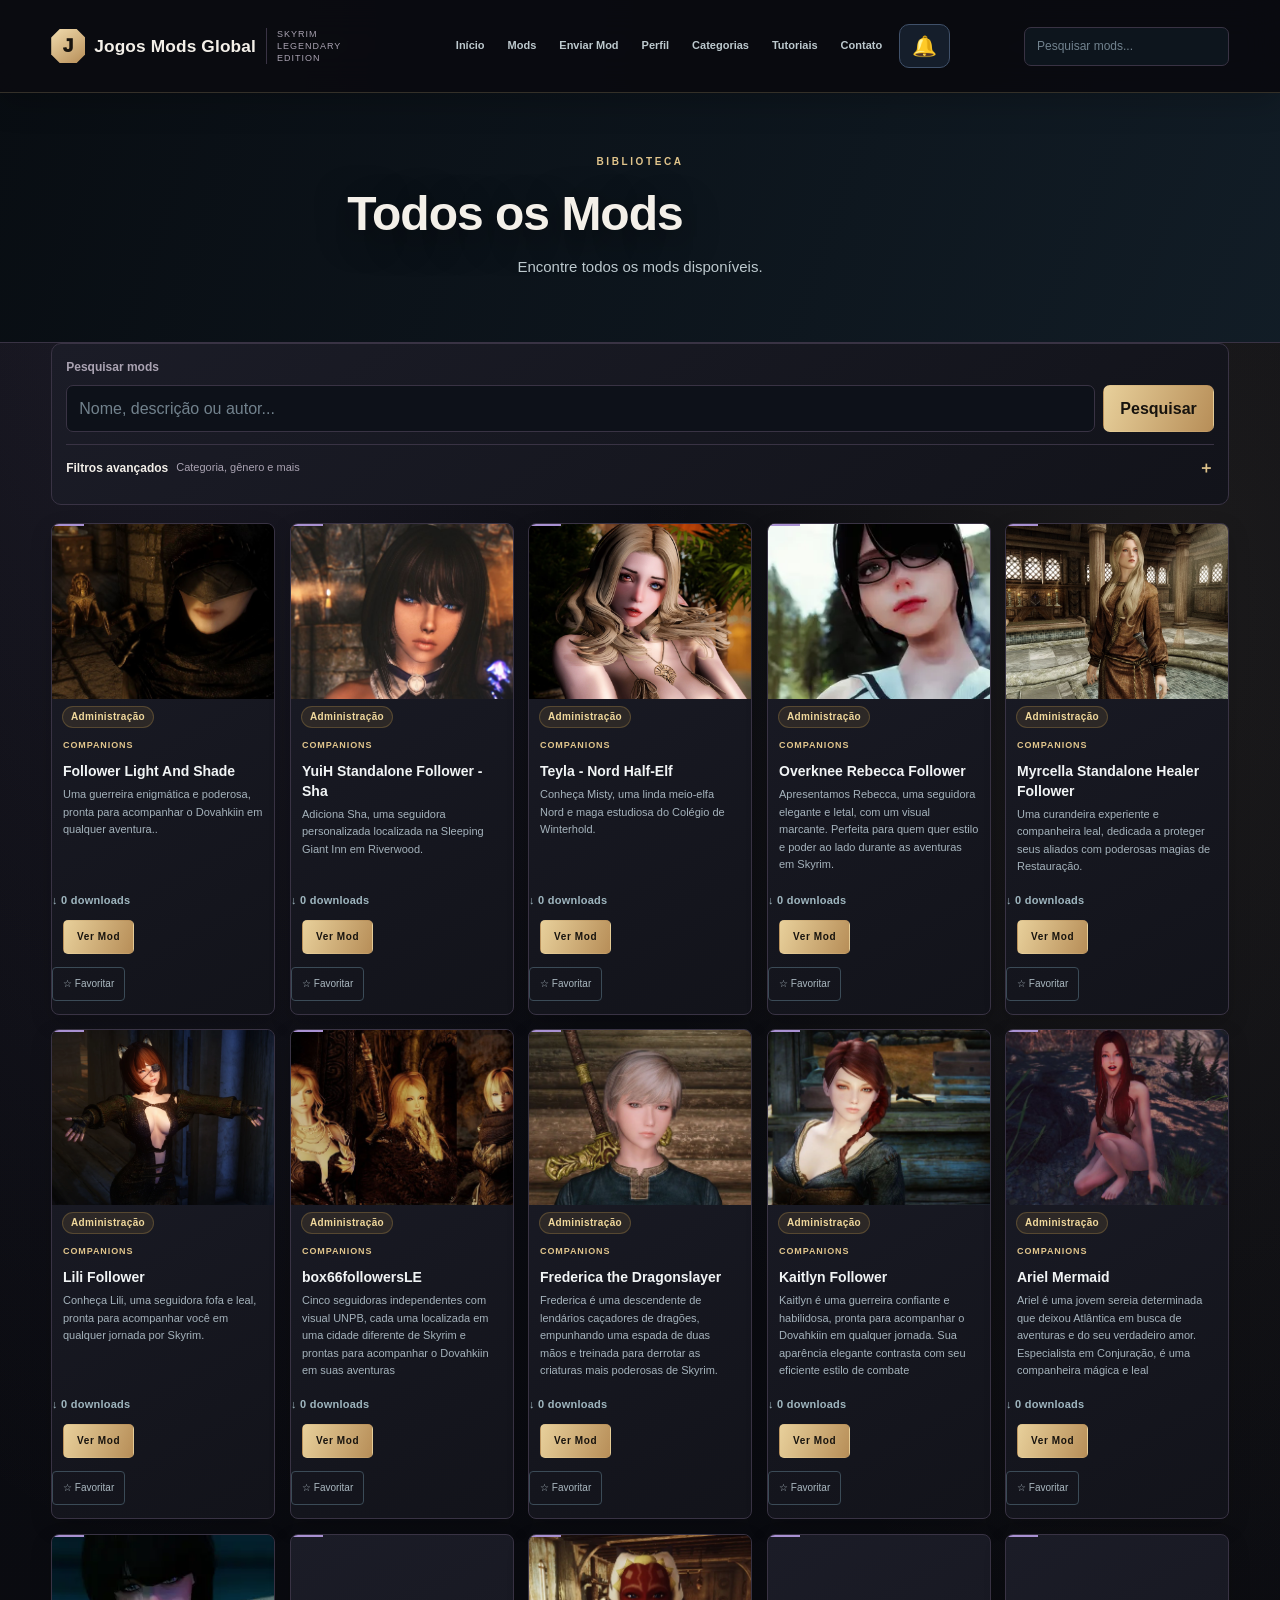
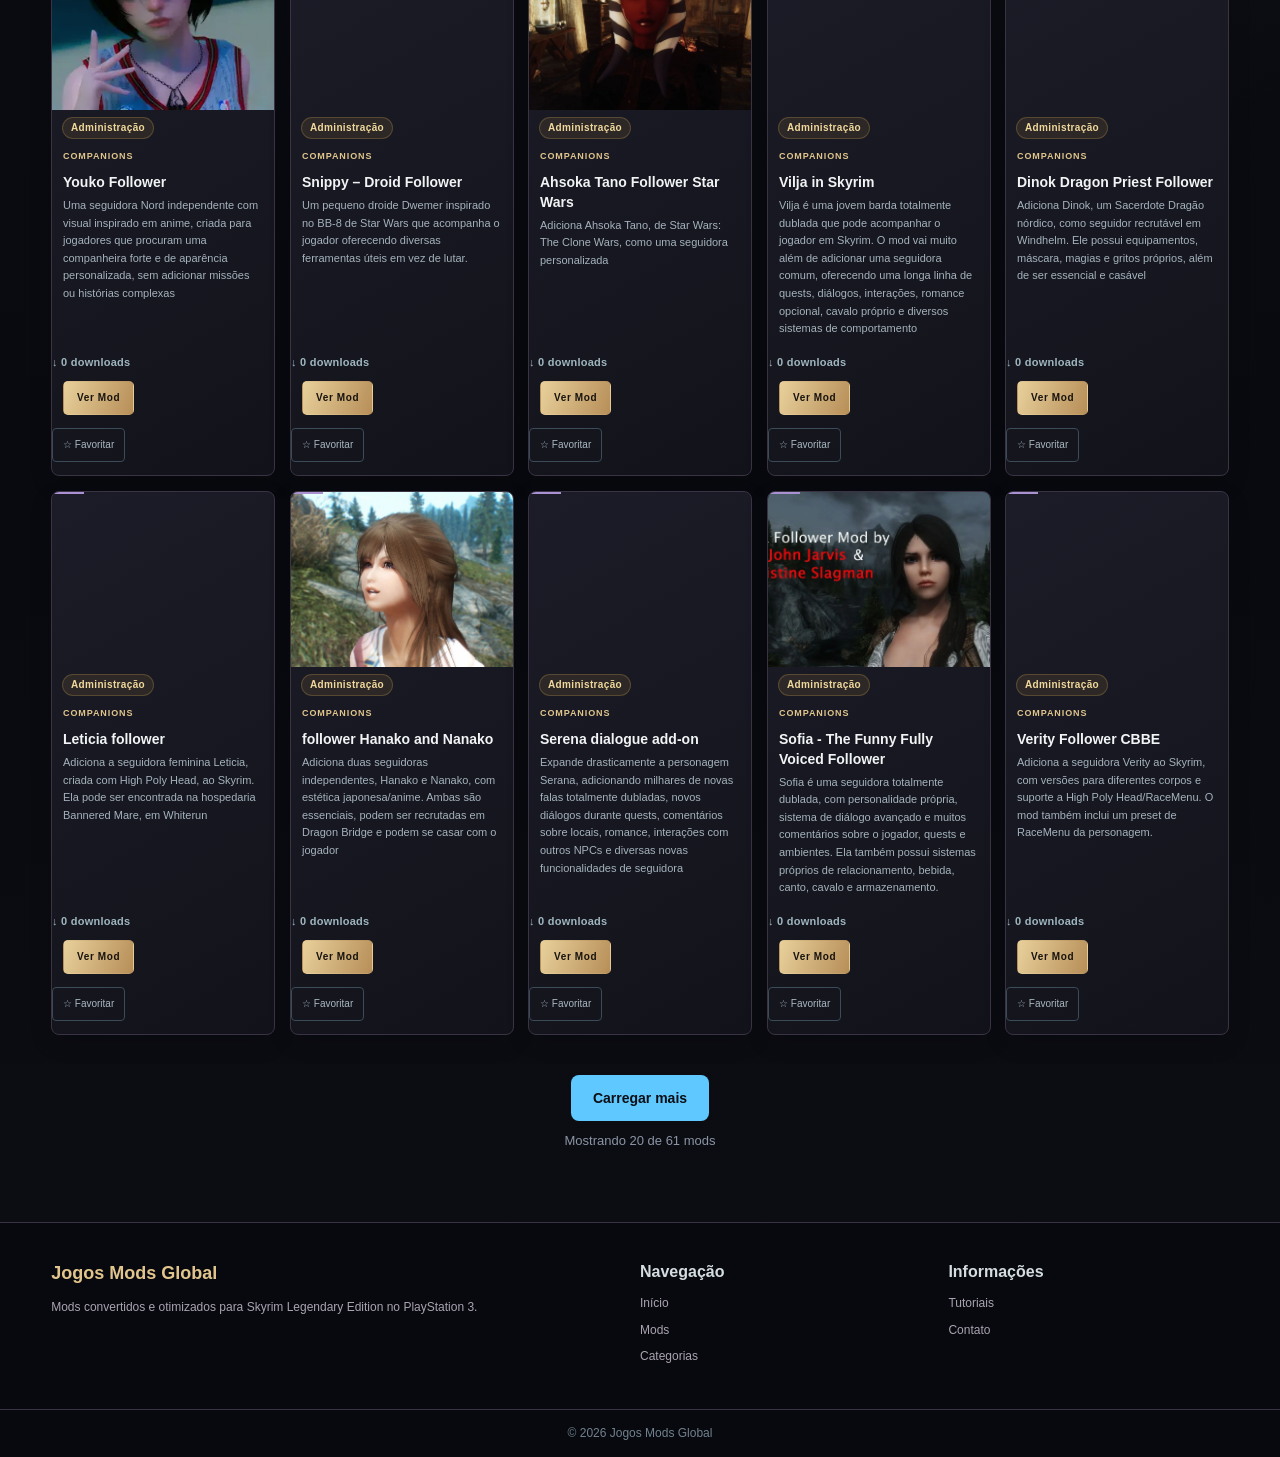
==== mods/index.html @ 4d7a17c3 "Atualizar cache do script do sino" ====
<!DOCTYPE html>
<html lang="pt-BR">

<head>

<meta charset="UTF-8">

<meta name="viewport" content="width=device-width, initial-scale=1.0, viewport-fit=cover">

<title>Todos os Mods de Skyrim para PS3 | Jogos Mods Global</title>
<meta name="description" content="Explore a biblioteca de mods de Skyrim Legendary Edition para PS3. Encontre seguidores, armaduras, armas, magias, melhorias gráficas e mods da comunidade.">
<meta name="robots" content="index,follow,max-image-preview:large">
<link rel="canonical" href="https://jogosmodsglobal.pages.dev/mods/index.html">

<link rel="stylesheet" href="../style.css">


<link rel="stylesheet" href="../design-system.css">
</head>

<body>

<header class="topo">

<div class="container">

<a class="logo" href="../index.html">

<h1>Jogos Mods Global</h1>

<span>Skyrim Legendary Edition</span>

</a>

<nav>

<a href="../index.html">Início</a>

<a href="index.html">Mods</a>
<a href="../enviar-mod.html">Enviar Mod</a>
<a href="../membro.html">Perfil</a>

<a href="categorias.html">Categorias</a>

<a href="../tutoriais.html">Tutoriais</a>

<a href="../contato.html">Contato</a>

</nav>

<div class="search">

<input
type="text"
id="pesquisa"
placeholder="Pesquisar mods...">

</div>

</div>

</header>

<section class="banner-pequeno">

<div class="overlay"></div>

<div class="hero-content">

<span>BIBLIOTECA</span>

<h2>Todos os Mods</h2>

<p>

Encontre todos os mods disponíveis.

</p>

</div>

</section>

<section id="admin-quick-tools" style="display:none;max-width:1100px;margin:18px auto 0;padding:0 16px"><div style="background:#151e2b;border:1px solid #344055;border-radius:12px;padding:14px;display:flex;gap:10px;flex-wrap:wrap;align-items:center"><strong style="color:#8bd8ff;flex:1 1 100%">Modo administrador</strong><a href="../admin-catalogo.html" class="download">✏️ Editar mods do catálogo</a><a href="../admin.html" class="download">Gerenciar mods da comunidade</a></div></section>
<section class="mods">

<div class="container">

<div class="cards-home"

id="lista-mods">
</div>

</div>

</section>

<footer>

<div class="container footer">

<div>

<h3>Jogos Mods Global</h3>

<p>

Mods convertidos e otimizados para Skyrim Legendary Edition no PlayStation 3.

</p>

</div>

<div>

<h4>Navegação</h4>

<a href="../index.html">Início</a>

<a href="index.html">Mods</a>

<a href="categorias.html">Categorias</a>

</div>

<div>

<h4>Informações</h4>

<a href="../tutoriais.html">Tutoriais</a>

<a href="../contato.html">Contato</a>

</div>

</div>

<div class="copyright">

© 2026 Jogos Mods Global

</div>

</footer>

<script src="../mods.js"></script>

<script src="../mods-api-config.js"></script>
<script src="../script.js?v=20261123-notifications-1"></script>
<script src="../community.js?v=20261123-notifications-1"></script>

<script>
document.addEventListener("DOMContentLoaded",function(){var token=sessionStorage.getItem("ps3adm")||localStorage.getItem("ps3adm")||"";var box=document.getElementById("admin-quick-tools");if(!token||!box||!window.PS3MODS_API_URL)return;fetch(window.PS3MODS_API_URL+"/api/admin/session",{headers:{"Authorization":"Bearer "+token},cache:"no-store"}).then(function(r){if(!r.ok)throw Error("Sem acesso");return r.json()}).then(function(){box.style.display="block"}).catch(function(){});});
</script>
<script src="../notifications.js?v=20261123-fix2" defer></script>
</body>

</html>
---- style.css ----
*{margin:0;padding:0;box-sizing:border-box}
body{font-family:Segoe UI,Arial,sans-serif;background:#0b0e14;color:#e8eaed;line-height:1.5}
a{text-decoration:none;color:inherit}
img{display:block;max-width:100%}
.container{width:min(1400px,94%);margin:auto}

/* HEADER */
.topo{position:fixed;top:0;left:0;width:100%;height:70px;background:#11151c;border-bottom:1px solid #1e2530;z-index:1000}
.topo .container{height:100%;display:flex;align-items:center;justify-content:space-between}
.logo h1{font-size:22px;color:#5ec8ff;font-weight:700}
.logo span{font-size:11px;color:#8b95a5}
nav{display:flex;gap:6px}
nav a{padding:8px 14px;border-radius:6px;font-size:14px;color:#c5cdd8;transition:.2s}
nav a:hover{background:#1a2030;color:#5ec8ff}
.search input{width:200px;height:36px;background:#1a2030;border:1px solid #2a3344;border-radius:6px;padding:0 12px;color:#e8eaed;font-size:14px}

/* HERO */
.hero{margin-top:70px;height:520px;background:linear-gradient(90deg,rgba(11,14,20,.93) 0%,rgba(11,14,20,.45) 55%,rgba(11,14,20,.8) 100%),url("/imagens/banner.jpg");background-size:cover;background-position:center;display:flex;align-items:center;position:relative}
.overlay{display:none}
.hero-content{position:relative;z-index:2;width:580px;margin-left:7%}
.hero-content span{color:#5ec8ff;font-size:12px;letter-spacing:2px;text-transform:uppercase}
.hero-content h2{font-size:48px;margin:14px 0;line-height:1.15;color:#fff}
.hero-content p{font-size:16px;color:#b0b8c5;margin-bottom:8px;max-width:440px}
.hero-content button,.hero-content a button{margin-top:20px;padding:13px 30px;border:none;border-radius:6px;background:#5ec8ff;color:#0b0e14;font-weight:700;font-size:15px;cursor:pointer;transition:.2s}
.hero-content button:hover{background:#8adbff;transform:translateY(-2px)}

/* STATS */
.stats-bar{display:grid;grid-template-columns:repeat(4,1fr);gap:14px;margin:40px 0 50px}
.stat-item{background:#151a24;border:1px solid #1e2530;border-radius:10px;padding:20px 12px;text-align:center}
.stat-item strong{display:block;font-size:22px;color:#5ec8ff;margin-bottom:4px}
.stat-item span{font-size:12px;color:#8b95a5}

/* HOME GRID */
.home-grid{display:grid;grid-template-columns:210px 1fr;gap:30px;margin-bottom:50px}
.side-cats{background:#151a24;border:1px solid #1e2530;border-radius:10px;padding:20px;height:fit-content}
.side-cats h3{font-size:13px;color:#5ec8ff;margin-bottom:12px;text-transform:uppercase;letter-spacing:1px}
.side-cats a{display:block;padding:10px 12px;border-radius:6px;font-size:14px;color:#c5cdd8;margin-bottom:3px}
.side-cats a:hover{background:#1a2030;color:#5ec8ff}

/* TÍTULOS */
.titulo{display:flex;justify-content:space-between;align-items:center;margin-bottom:18px}
.titulo h2{font-size:20px;color:#fff}
.titulo a{color:#5ec8ff;font-size:13px;font-weight:600}

/* CARDS */
.cards-home,.lista-mods{display:grid;grid-template-columns:repeat(auto-fill,minmax(210px,1fr));gap:18px}
.card-home,.card-mod{background:#151a24;border-radius:10px;overflow:hidden;border:1px solid #1e2530;transition:.25s}
.card-home:hover,.card-mod:hover{border-color:rgba(94,200,255,.4);transform:translateY(-4px);box-shadow:0 10px 25px rgba(0,0,0,.35)}
.card-home img,.card-mod img{width:100%;height:160px;object-fit:cover}
.card-home h3,.card-mod h3{font-size:15px;padding:10px 12px 2px;color:#fff}
.card-home p,.card-mod p{padding:0 12px 10px;font-size:12px;color:#8b95a5}
.categoria{display:inline-block;font-size:10px;color:#5ec8ff;margin:8px 12px 0;font-weight:600;text-transform:uppercase}
.download{display:inline-block;margin:6px 12px 14px;padding:9px 16px;background:#5ec8ff;color:#0b0e14;border-radius:5px;font-weight:700;font-size:12px;text-align:center;transition:.2s}
.download:hover{background:#8adbff}

/* ÚLTIMOS */
.lista-ultimos{display:flex;flex-direction:column;gap:14px}
.ultimo-card{display:flex;gap:16px;background:#151a24;padding:16px;border-radius:10px;border:1px solid #1e2530}
.ultimo-card img{width:160px;height:100px;object-fit:cover;border-radius:8px}
.ultimo-info h3{font-size:17px;margin-bottom:4px}

/* PÁGINA MOD */
.pagina-mod{width:92%;max-width:1000px;margin:100px auto 50px;display:flex;flex-direction:column;align-items:center}
.capa-mod{width:280px;height:280px;object-fit:cover;border-radius:12px;border:1px solid #1e2530}
.info-mod{width:90%;max-width:800px;margin-top:24px;background:#151a24;padding:24px;border-radius:12px;border:1px solid #1e2530}
.info-mod h1{font-size:26px;color:#5ec8ff;margin-bottom:12px}
.info-mod p{color:#b0b8c5;line-height:1.7}
.tabela-mod{width:100%;margin-top:18px;border-collapse:collapse}
.tabela-mod td{padding:10px 0;border-bottom:1px solid #1e2530}
.tabela-mod td:first-child{color:#5ec8ff;font-weight:600;width:150px}
.galeria{width:90%;max-width:900px;display:grid;grid-template-columns:repeat(3,1fr);gap:12px;margin-top:30px}
.galeria img{width:100%;height:160px;object-fit:cover;border-radius:8px;border:1px solid #1e2530;cursor:pointer}
.galeria img:hover{border-color:#5ec8ff}
.btn-voltar{display:inline-block;margin-bottom:18px;color:#5ec8ff;font-weight:600}

/* FOOTER */
footer{background:#0f131a;border-top:1px solid #1e2530;margin-top:60px}
.footer{display:grid;grid-template-columns:2fr 1fr 1fr;gap:30px;padding:40px 0}
.footer h3{font-size:18px;color:#5ec8ff;margin-bottom:10px}
.footer h4{margin-bottom:10px;color:#c5cdd8}
.footer p,.footer a{color:#8b95a5;font-size:13px}
.footer a{display:block;margin-bottom:7px}
.footer a:hover{color:#5ec8ff}
.copyright{text-align:center;padding:14px;border-top:1px solid #1e2530;color:#5a6575;font-size:12px}

/* BANNER PEQUENO */
.banner-pequeno{margin-top:70px;padding:50px 0;background:#11151c;text-align:center}
.banner-pequeno .hero-content{margin:0 auto;width:90%;text-align:center}
.banner-pequeno h2{font-size:32px;color:#fff}

/* CATEGORIAS GRID */
.categorias-grid{display:grid;grid-template-columns:repeat(4,1fr);gap:12px}
.categorias-grid a{height:70px;background:#151a24;border-radius:8px;display:flex;align-items:center;justify-content:center;font-size:14px;font-weight:600;border:1px solid #1e2530}
.categorias-grid a:hover{border-color:#5ec8ff;color:#5ec8ff}

/* RESPONSIVO */
@media(max-width:900px){
.topo{position:relative;height:auto}
.topo .container{flex-direction:column;padding:12px 0;gap:10px}
nav{flex-wrap:wrap;justify-content:center}
.search input{width:100%}
.hero{margin-top:0;height:380px}
.hero-content{width:90%;margin:auto;text-align:center}
.hero-content h2{font-size:32px}
.home-grid{grid-template-columns:1fr}
.stats-bar{grid-template-columns:repeat(2,1fr)}
.ultimo-card{flex-direction:column}
.ultimo-card img{width:100%;height:160px}
.footer{grid-template-columns:1fr}
.galeria{grid-template-columns:1fr}
.categorias-grid{grid-template-columns:repeat(2,1fr)}
}
@media(max-width:550px){
.cards-home,.lista-mods,.categorias-grid{grid-template-columns:1fr}
.hero-content h2{font-size:26px}
.capa-mod{width:100%;height:auto}
}
/* ===== FUNDO ESTILO SKYRIM + ESPAÇAMENTO ===== */

body {
  background: #0a0c12;
  background-image: 
    radial-gradient(ellipse at 30% 20%, rgba(40, 60, 90, 0.25) 0%, transparent 50%),
    radial-gradient(ellipse at 70% 80%, rgba(30, 40, 70, 0.2) 0%, transparent 50%),
    linear-gradient(180deg, #0a0c12 0%, #0d1118 50%, #0a0c12 100%);
  background-attachment: fixed;
}

/* Mais espaço na área destacada */
.home-grid {
  gap: 40px !important;
  margin-bottom: 70px !important;
}

.main-content .titulo {
  margin-top: 10px !important;
  margin-bottom: 22px !important;
}

.cards-home {
  margin-bottom: 50px !important;
}

.lista-ultimos {
  margin-top: 8px !important;
}

.ultimo-card {
  padding: 20px !important;
  gap: 20px !important;
  margin-bottom: 10px;
}

.side-cats {
  padding: 24px 20px !important;
}

.side-cats a {
  padding: 11px 12px !important;
  margin-bottom: 5px !important;
}

.stats-bar {
  margin: 45px 0 55px !important;
  gap: 16px !important;
}

.stat-item {
  padding: 22px 14px !important;
  background: rgba(21, 26, 36, 0.85) !important;
}

.card-home,
.card-mod,
.ultimo-card,
.side-cats {
  background: rgba(21, 26, 36, 0.9) !important;
  border: 1px solid rgba(50, 70, 100, 0.4) !important;
}

.card-home:hover,
.card-mod:hover {
  border-color: rgba(94, 200, 255, 0.45) !important;
  box-shadow: 0 12px 35px rgba(0, 0, 0, 0.45) !important;
}

/* Hero um pouco mais atmosférico */
.hero {
  height: 540px !important;
}

.hero-content h2 {
  text-shadow: 0 2px 20px rgba(0, 0, 0, 0.6);
}

footer {
  margin-top: 80px !important;
  background: rgba(10, 12, 18, 0.95) !important;
}
/* ===== MELHORIAS VISUAIS LEVES ===== */

body {
    background: #0b0e14;
}

.topo {
    background: #0f131a;
    border-bottom: 1px solid #1c2330;
}

.logo h1 {
    color: #5ec8ff;
}

nav a:hover {
    color: #5ec8ff;
    background: #1a2230;
}

.card-mod,
.card-home,
.ultimo-card,
.side-cats,
.stat-item,
.info-mod {
    background: #141a24;
    border: 1px solid #1c2330;
    border-radius: 10px;
}

.card-mod:hover,
.card-home:hover {
    border-color: #2a3a50;
    transform: translateY(-3px);
    box-shadow: 0 8px 20px rgba(0,0,0,0.3);
}

.download {
    background: #5ec8ff;
    color: #0b0e14;
    border-radius: 6px;
}

.download:hover {
    background: #7ad4ff;
}

.categoria {
    color: #5ec8ff;
}

/* Botão de favorito */
.btn-fav {
    display: inline-block;
    margin: 0 12px 14px;
    padding: 8px 14px;
    background: transparent;
    border: 1px solid #2a3a50;
    color: #8b95a5;
    border-radius: 6px;
    font-size: 13px;
    cursor: pointer;
    transition: 0.2s;
}

.btn-fav:hover {
    border-color: #5ec8ff;
    color: #5ec8ff;
}

.btn-fav.favoritado {
    border-color: #f0c14b;
    color: #f0c14b;
    background: rgba(240, 193, 75, 0.08);
}

/* Espaçamento melhor */
.home-grid {
    gap: 32px;
    margin-bottom: 50px;
}

.stats-bar {
    margin: 40px 0 45px;
    gap: 14px;
}

.titulo {
    margin-bottom: 18px;
}

footer {
    margin-top: 60px;
    background: #0f131a;
}

#aviso-mobile {
  position: fixed;
  inset: 0;
  background: rgba(0, 0, 0, 0.75);
  z-index: 9999;
  display: flex;
  align-items: center;
  justify-content: center;
  padding: 20px;
}

.aviso-box {
  background: #141a24;
  border: 1px solid #1c2330;
  border-radius: 12px;
  padding: 22px 18px;
  max-width: 360px;
  text-align: center;
  color: #e8eaed;
}

.aviso-box h3 {
  color: #5ec8ff;
  margin-bottom: 10px;
  font-size: 18px;
}

.aviso-box p {
  font-size: 14px;
  color: #b0b8c5;
  line-height: 1.5;
  margin-bottom: 16px;
}

.aviso-box button {
  background: #5ec8ff;
  color: #0b0e14;
  border: none;
  border-radius: 8px;
  padding: 12px 18px;
  font-weight: 700;
  font-size: 14px;
  cursor: pointer;
  width: 100%;
}

/* ===== CONTAGEM DE CATEGORIAS (destaque) ===== */
.categorias-grid a{
  height:auto;
  min-height:78px;
  flex-direction:column;
  gap:8px;
  padding:14px 10px;
  text-align:center;
  line-height:1.2;
}
.cat-nome{
  font-size:13px;
  font-weight:700;
  color:#e8eaed;
}
.cat-badge{
  display:inline-block;
  background:#5ec8ff;
  color:#0b0e14;
  font-size:11px;
  font-weight:800;
  padding:4px 10px;
  border-radius:999px;
}
.cat-badge.zero{
  background:#1c2330;
  color:#6b7585;
  border:1px solid #2a3344;
}
.side-count{
  display:inline-block;
  min-width:28px;
  text-align:center;
  background:#5ec8ff22;
  color:#5ec8ff;
  border:1px solid #5ec8ff55;
  font-size:11px;
  font-weight:800;
  padding:2px 8px;
  border-radius:999px;
}
.side-count.zero{
  background:#1c2330;
  color:#6b7585;
  border-color:#2a3344;
}
aside a[href*="categoria="],
.lista-categorias a,
.side-cats a{
  display:flex !important;
  justify-content:space-between;
  align-items:center;
  gap:8px;
}


/* =========================================================
   JOGOS MODS GLOBAL — IDENTIDADE "MOD FORGE"
   Linguagem visual própria: oficina de mods, arquivo técnico
   e atmosfera de Skyrim. Mantém as classes e funções atuais.
   ========================================================= */
:root{
  --jmg-bg:#090d12;
  --jmg-panel:#111923;
  --jmg-panel-2:#172330;
  --jmg-line:#293846;
  --jmg-text:#edf3f6;
  --jmg-muted:#9aaab5;
  --jmg-copper:#f28b52;
  --jmg-ice:#8ed8df;
  --jmg-glow:rgba(142,216,223,.16);
}
html{scroll-behavior:smooth}
body{
  color:var(--jmg-text);
  background:
    radial-gradient(ellipse at 12% 0%,rgba(142,216,223,.09),transparent 34rem),
    radial-gradient(ellipse at 92% 28%,rgba(242,139,82,.07),transparent 32rem),
    var(--jmg-bg);
  font-family:Inter,"Segoe UI",Arial,sans-serif;
}
::selection{background:var(--jmg-copper);color:#10151a}
.container{width:min(1440px,92%)}
.topo{
  height:82px;
  background:rgba(8,13,18,.94);
  border-bottom:1px solid rgba(142,216,223,.2);
  box-shadow:0 10px 35px rgba(0,0,0,.24);
  backdrop-filter:blur(16px);
}
.topo .container{gap:22px}
.logo{
  display:flex;align-items:center;gap:12px;
  min-width:max-content;
}
.logo h1{
  position:relative;
  display:flex;align-items:center;gap:10px;
  color:#f4f0e9;
  font-size:19px;letter-spacing:.4px;font-weight:850;
}
.logo h1:before{
  content:"J";
  display:grid;place-items:center;
  width:37px;height:37px;
  color:#10171d;font-size:21px;font-weight:950;
  background:linear-gradient(145deg,var(--jmg-ice),#d5e9dc);
  clip-path:polygon(25% 0,75% 0,100% 25%,100% 75%,75% 100%,25% 100%,0 75%,0 25%);
  box-shadow:0 0 22px var(--jmg-glow);
}
.logo span{
  display:block;
  max-width:110px;
  padding-left:10px;
  border-left:1px solid var(--jmg-line);
  color:var(--jmg-muted);
  font-size:10px;line-height:1.35;letter-spacing:1.1px;
  text-transform:uppercase;
}
nav{gap:3px;align-items:center}
nav a{
  padding:9px 11px;
  border:1px solid transparent;
  border-radius:7px;
  color:#bdc9ce;font-size:12px;font-weight:650;
  transition:background .2s,border-color .2s,color .2s;
}
nav a:hover,nav a:focus-visible{
  color:var(--jmg-ice);
  background:rgba(142,216,223,.07);
  border-color:rgba(142,216,223,.2);
}
.search input{
  width:190px;height:39px;
  border:1px solid var(--jmg-line);
  border-radius:7px;
  background:#0d151d;color:var(--jmg-text);
}
.search input:focus{outline:2px solid rgba(142,216,223,.25);border-color:var(--jmg-ice)}
.hero{
  position:relative;
  isolation:isolate;
  margin-top:82px;
  height:570px;
  overflow:hidden;
  background-color:#0b131b;
  background-image:
    linear-gradient(90deg,rgba(7,12,17,.97) 0%,rgba(7,12,17,.78) 42%,rgba(7,12,17,.84) 72%,#090d12 100%),
    linear-gradient(0deg,#090d12 0%,transparent 27%,rgba(9,13,18,.15) 75%,#090d12 100%),
    url("/imagens/banner.jpg");
  background-size:cover;
  background-position:center 48%;
  border-bottom:1px solid var(--jmg-line);
}
.hero:after{
  content:"";position:absolute;inset:0;z-index:0;pointer-events:none;
  background:
    linear-gradient(90deg,transparent 0%,transparent 38%,rgba(9,13,18,.58) 70%,#090d12 100%),
    radial-gradient(ellipse at 17% 60%,rgba(142,216,223,.10),transparent 36%);
}
.hero-content{
  width:min(620px,84%);
  margin-left:max(6%,calc((100vw - 1320px)/2));
  z-index:2;
}
.hero-content span,.banner-pequeno .hero-content span{
  display:inline-flex;align-items:center;gap:10px;
  color:var(--jmg-ice);font-size:10px;font-weight:800;
  letter-spacing:3px;
}
.hero-content span:before{
  content:"";width:25px;height:2px;background:var(--jmg-copper);
}
.hero-content h2{
  max-width:590px;
  margin:18px 0 14px;
  color:#f4f0e9;
  font-size:clamp(42px,5.2vw,68px);
  line-height:.99;letter-spacing:-2.2px;
  text-shadow:0 8px 35px rgba(0,0,0,.65);
}
.hero-content p{max-width:430px;color:#bdc9ce;font-size:15px;line-height:1.8}
.hero-content button,.hero-content a button{
  padding:14px 23px;
  color:#11171b;background:var(--jmg-ice);
  border:1px solid rgba(255,255,255,.25);
  border-radius:5px;
  font-size:11px;font-weight:900;letter-spacing:1.2px;
  box-shadow:0 8px 26px rgba(82,174,185,.17);
}
.hero-content button:hover{background:#c1eef0;transform:translateY(-2px)}
.stats-bar{gap:12px;margin:28px 0 42px}
.stat-item{
  position:relative;overflow:hidden;
  background:linear-gradient(145deg,#15212b,#101820);
  border:1px solid var(--jmg-line);
  border-radius:8px;padding:19px 12px;text-align:left;
}
.stat-item:before{
  content:"";position:absolute;left:0;top:0;bottom:0;width:3px;
  background:var(--jmg-copper);opacity:.8;
}
.stat-item strong{color:var(--jmg-ice);font-size:23px}
.stat-item span{color:var(--jmg-muted);font-size:10px;letter-spacing:.5px;text-transform:uppercase}
.home-grid{grid-template-columns:235px minmax(0,1fr);gap:28px;margin-bottom:60px}
.side-cats{
  position:relative;
  background:linear-gradient(180deg,#121d27,#0e151d);
  border:1px solid var(--jmg-line);border-radius:8px;padding:20px 15px;
}
.side-cats h3{
  padding-bottom:13px;margin-bottom:8px;
  border-bottom:1px solid var(--jmg-line);
  color:var(--jmg-copper);font-size:11px;letter-spacing:2px;
}
.side-cats a{
  padding:10px 9px;margin:2px 0;
  color:#bdc9ce;font-size:12px;border-radius:5px;
}
.side-cats a:hover{background:rgba(142,216,223,.08);color:var(--jmg-ice)}
.titulo{margin-bottom:17px}
.titulo h2{font-size:19px;font-weight:800;letter-spacing:-.3px}
.titulo a{color:var(--jmg-copper);font-size:11px;text-transform:uppercase;letter-spacing:1px}
.cards-home,.lista-mods{grid-template-columns:repeat(auto-fill,minmax(190px,1fr));gap:15px}
.card-home,.card-mod{
  position:relative;
  background:linear-gradient(155deg,#17232e,#101820);
  border:1px solid #2a3945;border-radius:7px;
  box-shadow:0 8px 22px rgba(0,0,0,.16);
  transition:transform .22s,border-color .22s,box-shadow .22s;
}
.card-home:after,.card-mod:after{
  content:"";position:absolute;top:0;left:0;width:32px;height:2px;
  background:var(--jmg-copper);
}
.card-home:hover,.card-mod:hover{
  transform:translateY(-5px);
  border-color:rgba(142,216,223,.58);
  box-shadow:0 15px 32px rgba(0,0,0,.32),0 0 22px rgba(142,216,223,.07);
}
.card-home img,.card-mod img{height:175px;object-fit:cover;filter:saturate(.9)}
.card-home h3,.card-mod h3{font-size:14px;padding:10px 12px 4px;line-height:1.35}
.card-home p,.card-mod p{color:#a5b3bc;font-size:11px;line-height:1.55}
.categoria{
  color:var(--jmg-copper);font-size:9px;letter-spacing:1px;
}
.download{
  margin:6px 12px 14px;padding:9px 14px;
  color:#10171b;background:var(--jmg-ice);
  border-radius:4px;font-size:10px;font-weight:900;letter-spacing:.7px;
}
.download:hover{background:#c5eff0}
.btn-fav{
  border-color:#354653;color:#aab9c1;border-radius:4px;font-size:11px;
}
.btn-fav:hover{border-color:var(--jmg-copper);color:var(--jmg-copper)}
.btn-fav.favoritado{border-color:var(--jmg-copper);color:var(--jmg-copper);background:rgba(242,139,82,.08)}
.ultimo-card{
  background:linear-gradient(100deg,#17232e,#101820);
  border:1px solid var(--jmg-line);border-radius:7px;
}
.ultimo-info h3{font-size:15px}
.pagina-mod{margin-top:120px}
.info-mod{background:var(--jmg-panel);border:1px solid var(--jmg-line)}
.info-mod h1{color:var(--jmg-ice)}
.tabela-mod td{border-color:var(--jmg-line)}
.tabela-mod td:first-child{color:var(--jmg-copper)}
.banner-pequeno{
  margin-top:82px;padding:62px 0;
  background:
    linear-gradient(100deg,rgba(8,13,18,.96),rgba(14,25,33,.88)),
    url("/imagens/banner.jpg") center/cover;
  border-bottom:1px solid var(--jmg-line);
}
.banner-pequeno .hero-content{width:92%;text-align:left}
.banner-pequeno h2{font-size:clamp(30px,4vw,44px);letter-spacing:-1px}
.categorias-grid a{
  background:linear-gradient(145deg,#17232e,#101820);
  border:1px solid var(--jmg-line);border-radius:7px;
}
.categorias-grid a:hover{border-color:var(--jmg-ice);color:var(--jmg-ice)}
.cat-badge{background:var(--jmg-copper);color:#17120f}
.cat-badge.zero{background:#1b2933;color:#81939d;border-color:#344653}
.side-count{background:rgba(142,216,223,.1);color:var(--jmg-ice);border-color:rgba(142,216,223,.25)}
.side-count.zero{background:#17232e;color:#81939d;border-color:#344653}
footer{
  background:#080d12;border-top:1px solid var(--jmg-line);
}
.footer h3{color:var(--jmg-ice)}
.footer a:hover{color:var(--jmg-copper)}
.copyright{border-color:var(--jmg-line)}
#aviso-mobile .aviso-box{
  background:#111d27;border-color:#40515b;
}
#aviso-mobile .aviso-box h3{color:var(--jmg-ice)}
#aviso-mobile .aviso-box button{background:var(--jmg-ice);color:#10171b}

/* Layout adaptável: menu legível e cards sem apertar no celular */
@media(max-width:1100px){
  .topo{height:auto;min-height:76px;position:relative}
  .topo .container{padding:12px 0;flex-wrap:wrap;justify-content:center;gap:10px 16px}
  .logo{margin-right:auto}
  nav{order:3;width:100%;justify-content:flex-start;overflow-x:auto;flex-wrap:nowrap;padding:2px 0 6px}
  nav a{white-space:nowrap;padding:8px 10px}
  .search{margin-left:auto}
  .search input{width:min(230px,35vw)}
  .hero{margin-top:0}
  .banner-pequeno{margin-top:0}
}
@media(max-width:700px){
  .container{width:92%}
  .topo .container{align-items:center}
  .logo{margin:0 auto}
  .logo h1{font-size:17px}
  .logo h1:before{width:32px;height:32px}
  .logo span{font-size:9px}
  nav{gap:2px}
  nav a{font-size:11px;padding:8px 9px}
  .search{width:100%;margin:0}
  .search input{width:100%}
  .hero{height:450px;background-position:42% center}
  .hero:after{background:linear-gradient(90deg,rgba(9,13,18,.38),rgba(9,13,18,.82)),linear-gradient(0deg,#090d12 0%,transparent 35%)}
  .hero-content{width:88%;margin:0 auto;text-align:left}
  .hero-content h2{font-size:clamp(38px,10vw,54px);letter-spacing:-1.5px}
  .hero-content p{font-size:13px}
  .stats-bar{grid-template-columns:repeat(2,minmax(0,1fr));gap:9px;margin:18px 0 30px}
  .stat-item{padding:14px 11px}
  .stat-item strong{font-size:20px}
  .home-grid{grid-template-columns:1fr;gap:22px}
  .side-cats{padding:14px}
  .side-cats a{padding:9px}
  .cards-home,.lista-mods{grid-template-columns:repeat(2,minmax(0,1fr));gap:10px}
  .card-home img,.card-mod img{height:132px}
  .card-home h3,.card-mod h3{font-size:12px;padding:8px 9px 3px}
  .card-home p,.card-mod p{font-size:10px;padding:0 9px 8px}
  .categoria{margin:7px 9px 0;font-size:8px}
  .download,.btn-fav{margin-left:9px;margin-right:5px;padding:8px 9px;font-size:9px}
  .ultimo-card{padding:12px!important;gap:12px!important}
  .ultimo-card img{height:145px}
  .footer{grid-template-columns:1fr;gap:18px}
  .galeria{grid-template-columns:repeat(2,1fr)}
  .galeria img{height:125px}
  .categorias-grid{grid-template-columns:repeat(2,minmax(0,1fr))}
}
@media(max-width:370px){
  .cards-home,.lista-mods{grid-template-columns:1fr}
  .card-home img,.card-mod img{height:180px}
  .hero-content h2{font-size:36px}
}




/* =========================================================
   JMG — DESIGN SYSTEM RESPONSIVO
   Desktop amplo, celular em escala natural, sem viewport fixo.
   ========================================================= */
:root{
  --jmg-bg:#090e15;
  --jmg-surface:#111a25;
  --jmg-surface-2:#172331;
  --jmg-border:#263746;
  --jmg-text:#edf2f5;
  --jmg-muted:#a2b0bb;
  --jmg-blue:#75cfe0;
  --jmg-copper:#d99162;
}
html{width:100%;min-width:0;overflow-x:hidden;scroll-behavior:smooth}
body{
  width:100%;min-width:0;overflow-x:hidden;
  color:var(--jmg-text);
  background:
    radial-gradient(ellipse at 50% -15%,rgba(67,119,145,.19),transparent 44rem),
    linear-gradient(180deg,#0b121a 0%,#090e15 60%,#0b1118 100%);
  font-family:Inter,"Segoe UI",Arial,sans-serif;
}
.container{width:min(1380px,92%);margin-inline:auto}
.topo{
  position:sticky;top:0;height:auto;min-height:76px;
  background:rgba(8,14,21,.96);
  border-bottom:1px solid rgba(117,207,224,.18);
  box-shadow:0 8px 30px rgba(0,0,0,.22);
  backdrop-filter:blur(16px);
}
.topo .container{
  min-height:76px;display:flex;align-items:center;
  justify-content:space-between;gap:20px;
}
.logo{display:flex;align-items:center;gap:11px;min-width:max-content}
.logo h1{
  display:flex;align-items:center;gap:10px;
  color:#f4f2ed;font-size:19px;font-weight:850;letter-spacing:.15px;
}
.logo h1:before{
  content:"J";display:grid;place-items:center;flex:0 0 36px;
  width:36px;height:36px;color:#0b141b;font-size:20px;font-weight:950;
  background:linear-gradient(145deg,#a6e3e6,#62b7c7);
  clip-path:polygon(25% 0,75% 0,100% 25%,100% 75%,75% 100%,25% 100%,0 75%,0 25%);
}
.logo span{
  max-width:105px;padding-left:10px;border-left:1px solid var(--jmg-border);
  color:#92a5b2;font-size:9px;line-height:1.4;letter-spacing:1.1px;text-transform:uppercase;
}
nav{display:flex;align-items:center;justify-content:center;gap:3px}
nav a{
  padding:9px 10px;border:1px solid transparent;border-radius:6px;
  color:#c0cbd2;font-size:12px;font-weight:650;white-space:nowrap;
  transition:.2s;
}
nav a:hover,nav a:focus-visible{
  color:var(--jmg-blue);background:rgba(117,207,224,.08);
  border-color:rgba(117,207,224,.2);
}
.search input{
  width:185px;height:38px;padding:0 12px;
  color:var(--jmg-text);background:#0c151e;
  border:1px solid var(--jmg-border);border-radius:6px;font-size:12px;
}
.search input:focus{outline:2px solid rgba(117,207,224,.22);border-color:var(--jmg-blue)}
.hero{
  margin-top:0!important;height:500px!important;
  background-image:
    linear-gradient(90deg,rgba(5,10,16,.92) 0%,rgba(5,10,16,.72) 44%,rgba(5,10,16,.48) 72%,rgba(5,10,16,.74) 100%),
    linear-gradient(0deg,#090e15 0%,transparent 34%,rgba(5,10,16,.12) 100%),
    url("/imagens/banner.jpg")!important;
  background-size:cover!important;background-position:center 48%!important;
  border-bottom:1px solid var(--jmg-border);
}
.hero:after{
  content:"";position:absolute;inset:0;z-index:1;pointer-events:none;
  background:linear-gradient(90deg,rgba(5,10,16,.28),transparent 52%,rgba(5,10,16,.22));
}
.hero-content{
  width:min(590px,84%);margin-left:max(6%,calc((100vw - 1280px)/2));
  position:relative;z-index:2;text-align:left;
}
.hero-content span{
  display:inline-flex;align-items:center;gap:10px;
  color:var(--jmg-blue);font-size:10px;font-weight:800;letter-spacing:2.6px;
}
.hero-content span:before{content:"";width:24px;height:2px;background:var(--jmg-copper)}
.hero-content h2{
  margin:17px 0 13px;color:#f6f5f1;
  font-size:clamp(42px,5vw,64px);line-height:1.02;letter-spacing:-1.9px;
  text-shadow:0 5px 24px rgba(0,0,0,.55);
}
.hero-content p{max-width:440px;color:#c0cbd1;font-size:15px;line-height:1.75}
.hero-content button,.hero-content a button{
  padding:13px 22px;color:#07131a;background:var(--jmg-blue);
  border:1px solid rgba(255,255,255,.18);border-radius:5px;
  font-size:11px;font-weight:850;letter-spacing:.8px;cursor:pointer;
}
.hero-content button:hover{background:#a1e5eb;transform:translateY(-2px)}
.stats-bar{display:grid;grid-template-columns:repeat(4,minmax(0,1fr));gap:14px;margin:30px 0 42px!important}
.stat-item{
  padding:19px 15px!important;text-align:left;
  background:linear-gradient(145deg,#15212c,#101923)!important;
  border:1px solid var(--jmg-border)!important;border-radius:8px;
}
.stat-item:before{content:"";position:absolute;left:0;top:0;bottom:0;width:3px;background:var(--jmg-copper)}
.stat-item strong{color:var(--jmg-blue);font-size:23px}
.stat-item span{color:var(--jmg-muted);font-size:10px;letter-spacing:.5px;text-transform:uppercase}
.home-grid{display:grid;grid-template-columns:225px minmax(0,1fr);gap:26px!important;margin-bottom:60px!important}
.side-cats{
  height:fit-content;padding:18px 14px!important;
  background:linear-gradient(180deg,#131f2b,#101923)!important;
  border:1px solid var(--jmg-border)!important;border-radius:8px;
}
.side-cats h3{padding-bottom:12px;border-bottom:1px solid var(--jmg-border);color:var(--jmg-copper);font-size:10px;letter-spacing:1.8px}
.side-cats a{display:flex;justify-content:space-between;align-items:center;gap:8px;padding:9px 8px!important;color:#c2cdd3;font-size:11px;border-radius:5px}
.side-cats a:hover{color:var(--jmg-blue);background:rgba(117,207,224,.07)}
.titulo{display:flex;justify-content:space-between;align-items:center;margin:8px 0 18px!important}
.titulo h2{color:#f0f3f4;font-size:19px;font-weight:800}
.titulo a{color:var(--jmg-copper);font-size:10px;font-weight:750;letter-spacing:1px;text-transform:uppercase}
.cards-home,.lista-mods{display:grid;grid-template-columns:repeat(3,minmax(0,1fr));gap:14px}
.card-home,.card-mod{
  position:relative;overflow:hidden;
  background:linear-gradient(155deg,#172432,#101923)!important;
  border:1px solid var(--jmg-border)!important;border-radius:8px;
  box-shadow:0 7px 22px rgba(0,0,0,.17);
  transition:transform .2s,border-color .2s,box-shadow .2s;
}
.card-home:after,.card-mod:after{content:"";position:absolute;left:0;top:0;width:30px;height:2px;background:var(--jmg-copper)}
.card-home:hover,.card-mod:hover{transform:translateY(-4px);border-color:rgba(117,207,224,.48)!important;box-shadow:0 14px 30px rgba(0,0,0,.3)}
.card-home img,.card-mod img{width:100%;height:160px;object-fit:cover}
.card-home h3,.card-mod h3{padding:10px 11px 4px;color:#f0f3f4;font-size:13px;line-height:1.35}
.card-home p,.card-mod p{padding:0 11px 9px;color:#a6b4bd;font-size:10px;line-height:1.55}
.categoria{display:inline-block;margin:8px 11px 0;color:var(--jmg-copper);font-size:9px;font-weight:800;letter-spacing:.8px}
.download{
  display:inline-block;margin:6px 11px 13px;padding:8px 13px;
  color:#09151c;background:var(--jmg-blue);border-radius:4px;
  font-size:10px;font-weight:850;letter-spacing:.5px;
}
.download:hover{background:#a3e7ed}
.btn-fav{margin:0 5px 13px 0;padding:8px 10px;background:transparent;border:1px solid #354653;border-radius:4px;color:#aebbc3;font-size:10px}
.btn-fav:hover{border-color:var(--jmg-copper);color:var(--jmg-copper)}
.btn-fav.favoritado{border-color:var(--jmg-copper);color:var(--jmg-copper);background:rgba(217,145,98,.08)}
.ultimo-card{background:linear-gradient(100deg,#172432,#101923)!important;border:1px solid var(--jmg-border)!important;border-radius:8px}
.ultimo-info h3{color:#eef2f4;font-size:15px}
.banner-pequeno{
  margin-top:0!important;padding:52px 0!important;text-align:left;
  background:linear-gradient(90deg,rgba(8,14,21,.96),rgba(13,25,35,.84)),url("/imagens/banner.jpg") center/cover!important;
  border-bottom:1px solid var(--jmg-border);
}
.banner-pequeno .hero-content{width:min(1200px,92%);margin:0 auto;text-align:left}
.banner-pequeno h2{font-size:clamp(30px,4vw,44px);letter-spacing:-1px}
.categorias-grid{display:grid;grid-template-columns:repeat(4,minmax(0,1fr));gap:12px}
.categorias-grid a{min-height:76px;padding:14px;background:linear-gradient(145deg,#172432,#101923);border:1px solid var(--jmg-border);border-radius:7px}
.categorias-grid a:hover{border-color:var(--jmg-blue);color:var(--jmg-blue)}
.info-mod,.step-card,.panel{background:#121d28!important;border:1px solid var(--jmg-border)!important;border-radius:9px}
.info-mod h1,.submit-head h1,.member h1,.member h2{color:var(--jmg-blue)!important}
footer{margin-top:60px!important;background:#080e14!important;border-top:1px solid var(--jmg-border)}
.footer{display:grid;grid-template-columns:2fr 1fr 1fr;gap:28px;padding:36px 0}
.footer h3{color:var(--jmg-blue)}
.footer h4{color:#dce5e9}
.footer p,.footer a{color:#9cabb5;font-size:12px}
.footer a:hover{color:var(--jmg-copper)}
.copyright{border-color:var(--jmg-border);color:#778994}
#aviso-mobile{display:none!important}

/* Tablet: mantém navegação acessível sem forçar largura de desktop */
@media(max-width:1050px){
  .topo{position:relative}
  .topo .container{padding:12px 0;flex-wrap:wrap;justify-content:center;gap:10px 14px}
  .logo{margin-right:auto}
  nav{order:3;width:100%;justify-content:flex-start;overflow-x:auto;flex-wrap:nowrap;padding:2px 0 5px}
  nav a{white-space:nowrap}
  .search{margin-left:auto}
  .hero{height:440px!important}
  .home-grid{grid-template-columns:205px minmax(0,1fr);gap:18px!important}
  .cards-home,.lista-mods{grid-template-columns:repeat(2,minmax(0,1fr))}
}

/* Celular: escala real, sem zoom forçado nem rolagem horizontal */
@media(max-width:640px){
  html,body{min-width:0!important;width:100%!important;overflow-x:hidden!important}
  .container{width:92%!important;max-width:none}
  .topo{position:relative;height:auto;min-height:0}
  .topo .container{min-height:0;padding:13px 0 10px;display:flex;flex-direction:column;align-items:stretch;gap:11px}
  .logo{justify-content:center;margin:0;min-width:0}
  .logo h1{font-size:17px}
  .logo h1:before{width:32px;height:32px;flex-basis:32px;font-size:18px}
  .logo span{font-size:8px;max-width:90px}
  nav{order:initial;width:100%;display:flex;justify-content:flex-start;gap:3px;overflow-x:auto;overflow-y:hidden;padding:2px 0 7px;scrollbar-width:none}
  nav::-webkit-scrollbar{display:none}
  nav a{flex:0 0 auto;padding:8px 10px;font-size:11px}
  .search{width:100%;margin:0}
  .search input{width:100%;height:40px;font-size:13px}
  .hero{height:390px!important;background-position:55% center!important}
  .hero-content{width:88%;max-width:none;margin:0 auto;text-align:left}
  .hero-content h2{font-size:clamp(36px,9vw,48px);letter-spacing:-1.2px}
  .hero-content p{max-width:330px;font-size:13px;line-height:1.65}
  .hero-content button,.hero-content a button{padding:12px 17px;font-size:10px}
  .stats-bar{grid-template-columns:repeat(2,minmax(0,1fr));gap:9px;margin:18px 0 28px!important}
  .stat-item{padding:14px 12px!important}
  .stat-item strong{font-size:20px}
  .stat-item span{font-size:9px}
  .home-grid{grid-template-columns:minmax(0,1fr);gap:20px!important;margin-bottom:38px!important}
  .side-cats{padding:14px!important}
  .side-cats h3{font-size:10px}
  .side-cats a{padding:8px 7px!important;font-size:10px}
  .main-content{min-width:0;width:100%}
  .titulo{margin:5px 0 13px!important}
  .titulo h2{font-size:17px}
  .cards-home,.lista-mods{grid-template-columns:repeat(2,minmax(0,1fr));gap:10px}
  .card-home,.card-mod{min-width:0}
  .card-home img,.card-mod img{height:clamp(112px,34vw,155px)}
  .card-home h3,.card-mod h3{font-size:12px;padding:8px 9px 3px}
  .card-home p,.card-mod p{font-size:10px;padding:0 9px 8px}
  .categoria{font-size:8px;margin:7px 9px 0}
  .download{margin:5px 8px 11px;padding:8px 9px;font-size:9px}
  .btn-fav{margin:0 4px 10px 0;padding:7px 8px;font-size:9px}
  .lista-ultimos{gap:10px}
  .ultimo-card{display:flex;flex-direction:row!important;gap:11px!important;padding:11px!important}
  .ultimo-card img{width:108px!important;height:86px!important;flex:0 0 108px;object-fit:cover}
  .ultimo-info h3{font-size:12px}
  .home-grid .side-cats{order:0}
  .home-grid .main-content{order:1}
  .banner-pequeno{padding:38px 0!important}
  .banner-pequeno .hero-content{width:92%}
  .banner-pequeno h2{font-size:30px}
  .categorias-grid{grid-template-columns:repeat(2,minmax(0,1fr));gap:9px}
  .categorias-grid a{min-height:65px;padding:11px 8px;font-size:11px}
  .pagina-mod{width:92%;margin:35px auto}
  .capa-mod{width:min(100%,280px);height:auto;aspect-ratio:1;object-fit:cover}
  .info-mod{width:100%;padding:17px;margin-top:16px}
  .info-mod h1{font-size:21px}
  .galeria{width:100%;grid-template-columns:repeat(2,minmax(0,1fr));gap:8px;margin-top:18px}
  .galeria img{height:120px}
  .submit-wrap,.member{width:92%;max-width:none;margin:35px auto 50px;padding:0}
  .grid2{grid-template-columns:1fr}
  .field.wide{grid-column:auto}
  .multi-categorias{grid-template-columns:repeat(2,minmax(0,1fr))}
  footer{margin-top:38px!important}
  .footer{grid-template-columns:1fr;gap:18px;padding:26px 0}
  .copyright{font-size:10px}
}
@media(max-width:360px){
  .cards-home,.lista-mods{gap:8px}
  .card-home img,.card-mod img{height:108px}
  .hero{height:355px!important}
  .hero-content h2{font-size:34px}
}

/* Cards consistentes: selos e botões alinhados */
.card-mod,.card-home{display:flex;flex-direction:column;height:100%;min-width:0}
.card-mod>p,.card-home>p{flex:1 1 auto}
.card-mod>.download,.card-home>.download{margin-top:auto;align-self:flex-start}
.card-mod>.btn-fav,.card-home>.btn-fav{align-self:flex-start}
.origem-comunidade,.origem-administracao{display:inline-flex;align-self:flex-start;margin:7px 10px 2px;padding:4px 8px;border-radius:999px;font-size:10px;font-weight:800;letter-spacing:.35px;line-height:1.2}
.origem-comunidade{color:#d8c6ff;background:rgba(139,92,246,.13);border:1px solid rgba(167,139,250,.28)}
.origem-administracao{color:#f0d89c;background:rgba(196,154,75,.12);border:1px solid rgba(196,154,75,.28)}
.ultimo-card{height:100%;display:flex;flex-direction:column}.ultimo-info{display:flex;flex:1;flex-direction:column;min-width:0}.ultimo-info>a{margin-top:auto;align-self:flex-start}

/* Cards padronizados: o botão favorito ocupa a mesma posição em todas as origens */
.card-mod,.card-home{display:flex;flex-direction:column;height:100%;min-width:0}
.card-mod>p,.card-home>p{flex:1 1 auto}
.card-mod>.download,.card-home>.download{margin-top:auto;align-self:flex-start}
.card-mod>.btn-fav,.card-home>.btn-fav{align-self:flex-start;margin-top:0}
.card-mod>.origem-comunidade,.card-mod>.origem-administracao{align-self:flex-start}
---- design-system.css ----
/* JOGOS MODS GLOBAL — design system responsivo compartilhado */
:root{
 color-scheme:dark;--jmg-bg:#090e14;--jmg-surface:#121b24;--jmg-raised:#17232e;
 --jmg-line:#293b49;--jmg-text:#edf3f6;--jmg-muted:#9aaab5;
 --jmg-ice:#8ed8df;--jmg-ice-bright:#b8edf0;--jmg-copper:#f28b52;
 --jmg-radius:10px;--jmg-shadow:0 16px 38px rgba(0,0,0,.24)
}
*{box-sizing:border-box}
html{scroll-behavior:smooth;-webkit-text-size-adjust:100%;text-size-adjust:100%}
body{min-width:320px;color:var(--jmg-text);background:radial-gradient(ellipse at 12% 0%,rgba(142,216,223,.075),transparent 34rem),radial-gradient(ellipse at 94% 28%,rgba(242,139,82,.055),transparent 32rem),var(--jmg-bg);font-family:Inter,"Segoe UI",Arial,sans-serif;line-height:1.6;overflow-x:hidden}
::selection{background:var(--jmg-copper);color:#10151a}
a{color:var(--jmg-ice);text-underline-offset:3px}
a:focus-visible,button:focus-visible,input:focus-visible,select:focus-visible,textarea:focus-visible{outline:2px solid var(--jmg-ice);outline-offset:3px}
button,input,select,textarea{font:inherit}
button{cursor:pointer}
img{max-width:100%;height:auto}
.container{width:min(1320px,92%)!important;margin-inline:auto}

/* Cabeçalho compartilhado */
.topo{position:sticky!important;top:0!important;left:auto!important;z-index:1000!important;width:100%;height:auto!important;min-height:72px;padding:8px 0;background:rgba(8,13,18,.96)!important;border-bottom:1px solid rgba(142,216,223,.18)!important;box-shadow:0 10px 30px rgba(0,0,0,.2);-webkit-backdrop-filter:blur(18px);backdrop-filter:blur(18px)}
.topo .container{display:grid!important;grid-template-columns:minmax(175px,auto) minmax(0,1fr) auto;grid-template-areas:"brand nav search";align-items:center;gap:16px;height:auto!important;padding:0}
.topo .logo{grid-area:brand;display:flex;align-items:center;gap:10px;min-width:0}
.topo .logo h1{display:flex;align-items:center;gap:9px;color:#f4f0e9!important;font-size:clamp(15px,1.35vw,19px)!important;line-height:1.2;font-weight:850;letter-spacing:.15px}
.topo .logo h1:before{content:"J";display:grid;place-items:center;flex:0 0 34px;width:34px;height:34px;color:#10171d;font-size:19px;font-weight:950;background:linear-gradient(145deg,var(--jmg-ice),#d5e9dc);clip-path:polygon(25% 0,75% 0,100% 25%,100% 75%,75% 100%,25% 100%,0 75%,0 25%)}
.topo .logo span{display:block;max-width:110px;padding-left:10px;border-left:1px solid var(--jmg-line);color:var(--jmg-muted)!important;font-size:9px!important;line-height:1.35;letter-spacing:1px;text-transform:uppercase}
.topo nav{grid-area:nav;display:flex!important;align-items:center;justify-content:center;gap:3px!important;min-width:0;flex-wrap:nowrap!important}
.topo nav a{flex:0 0 auto;padding:8px 9px!important;border:1px solid transparent;border-radius:7px;color:#bdc9ce!important;font-size:11px!important;font-weight:700;white-space:nowrap;transition:background .2s,border-color .2s,color .2s}
.topo nav a:hover,.topo nav a:focus-visible{color:var(--jmg-ice)!important;background:rgba(142,216,223,.08)!important;border-color:rgba(142,216,223,.18)}
.topo .search{grid-area:search;min-width:0}
.topo .search input{width:clamp(145px,16vw,205px)!important;height:39px;padding:0 12px!important;color:var(--jmg-text)!important;background:#0d151d!important;border:1px solid var(--jmg-line)!important;border-radius:7px!important;font-size:12px!important}
.topo .search input::placeholder{color:#71828e}
.topo .search input:focus{border-color:var(--jmg-ice)!important;outline:2px solid rgba(142,216,223,.16)}

/* Destaque e títulos */
.hero{margin-top:0!important;min-height:clamp(390px,54vw,590px);height:auto!important;padding:64px 0;background-color:#0b131b;background-position:center 48%;border-bottom:1px solid var(--jmg-line)}
.hero-content{width:min(620px,86%)!important;margin-left:max(4%,calc((100vw - 1240px)/2))!important}
.hero-content span,.banner-pequeno .hero-content span{display:inline-flex;align-items:center;gap:10px;color:var(--jmg-ice)!important;font-size:10px!important;font-weight:850;letter-spacing:2.6px;text-transform:uppercase}
.hero-content span:before{content:"";width:24px;height:2px;background:var(--jmg-copper)}
.hero-content h2{max-width:650px;margin:17px 0 14px!important;color:#f4f0e9!important;font-size:clamp(36px,5.3vw,68px)!important;line-height:1.02!important;letter-spacing:-1.8px;text-shadow:0 8px 35px rgba(0,0,0,.6)}
.hero-content p{max-width:470px;color:#bdc9ce!important;font-size:15px!important;line-height:1.8}
.hero-content button,.hero-content a button{padding:13px 22px!important;margin-top:22px;color:#10171b!important;background:var(--jmg-ice)!important;border:1px solid rgba(255,255,255,.22)!important;border-radius:5px!important;font-size:11px!important;font-weight:900;letter-spacing:1px;box-shadow:0 8px 25px rgba(82,174,185,.16)}
.hero-content button:hover,.hero-content a button:hover{background:var(--jmg-ice-bright)!important;transform:translateY(-2px)}
.banner-pequeno{margin-top:0!important;padding:54px 0!important;background:linear-gradient(110deg,rgba(8,13,18,.97),rgba(17,29,39,.93))!important;border-bottom:1px solid var(--jmg-line)}
.banner-pequeno .hero-content{width:min(900px,92%)!important;margin:0 auto!important;text-align:center}
.banner-pequeno .hero-content span:before{display:none}
.banner-pequeno .hero-content h2{font-size:clamp(30px,4vw,48px)!important;letter-spacing:-1px}
.banner-pequeno .hero-content p{margin-inline:auto}
.titulo h2{color:var(--jmg-text)!important;font-weight:800;letter-spacing:-.3px}
.titulo a{color:var(--jmg-copper)!important;font-weight:800;letter-spacing:.7px;text-transform:uppercase}
.titulo-galeria{margin:30px 0 14px;color:var(--jmg-ice)}

/* Cards, estatísticas e categorias */
.stats-bar{gap:12px!important;margin:28px 0 42px!important}
.stat-item{position:relative;overflow:hidden;background:linear-gradient(145deg,#16232d,#101820)!important;border:1px solid var(--jmg-line)!important;border-radius:9px!important;padding:19px 15px!important;text-align:left!important}
.stat-item:before{content:"";position:absolute;left:0;top:0;bottom:0;width:3px;background:var(--jmg-copper)}
.stat-item strong{color:var(--jmg-ice)!important;font-size:clamp(19px,2vw,24px)!important}
.stat-item span{color:var(--jmg-muted)!important;font-size:10px!important;letter-spacing:.45px;text-transform:uppercase}
.home-grid{grid-template-columns:235px minmax(0,1fr)!important;gap:28px!important;margin-bottom:60px!important}
.side-cats{background:linear-gradient(180deg,#121e28,#0e161e)!important;border:1px solid var(--jmg-line)!important;border-radius:9px!important;padding:20px 15px!important}
.side-cats h3{padding-bottom:13px;margin-bottom:8px!important;border-bottom:1px solid var(--jmg-line);color:var(--jmg-copper)!important;font-size:11px!important;letter-spacing:1.8px}
.side-cats a{padding:9px 9px!important;margin:2px 0!important;color:#bdc9ce!important;font-size:12px!important;border-radius:5px}
.side-cats a:hover{background:rgba(142,216,223,.08)!important;color:var(--jmg-ice)!important}
.cards-home,.lista-mods{grid-template-columns:repeat(auto-fill,minmax(min(100%,190px),1fr))!important;gap:15px!important}
.card-home,.card-mod{position:relative;overflow:hidden;background:linear-gradient(155deg,#17232e,#101820)!important;border:1px solid var(--jmg-line)!important;border-radius:8px!important;box-shadow:0 8px 22px rgba(0,0,0,.16);transition:transform .22s,border-color .22s,box-shadow .22s}
.card-home:after,.card-mod:after{content:"";position:absolute;top:0;left:0;width:32px;height:2px;background:var(--jmg-copper)}
.card-home:hover,.card-mod:hover{transform:translateY(-4px);border-color:rgba(142,216,223,.58)!important;box-shadow:0 15px 32px rgba(0,0,0,.3),0 0 22px rgba(142,216,223,.07)}
.card-home img,.card-mod img{height:175px;object-fit:cover;filter:saturate(.92)}
.card-home h3,.card-mod h3{color:#f1f4f5!important;font-size:14px!important;line-height:1.4}
.card-home p,.card-mod p{color:#a5b3bc!important;font-size:11px!important;line-height:1.6}
.categoria{color:var(--jmg-copper)!important;font-size:9px!important;letter-spacing:.9px}
.download{color:#10171b!important;background:var(--jmg-ice)!important;border:1px solid transparent;border-radius:5px!important;font-size:10px!important;font-weight:900!important;letter-spacing:.6px}
.download:hover{background:var(--jmg-ice-bright)!important}
.btn-fav{border-color:#3b4b57!important;color:#aab8c0!important;background:transparent!important}
.btn-fav.favoritado{border-color:#e7b85a!important;color:#e7b85a!important}
.lista-ultimos{gap:13px!important}
.ultimo-card{background:linear-gradient(145deg,#17232e,#101820)!important;border:1px solid var(--jmg-line)!important;border-radius:8px!important}
.ultimo-info h3{color:var(--jmg-text)}
.categorias-grid{grid-template-columns:repeat(auto-fit,minmax(min(100%,190px),1fr))!important;gap:12px!important}
.categorias-grid a{color:var(--jmg-text)!important;background:linear-gradient(145deg,#17232e,#101820)!important;border:1px solid var(--jmg-line)!important;border-radius:8px!important;transition:border-color .2s,transform .2s}
.categorias-grid a:hover{border-color:var(--jmg-ice)!important;color:var(--jmg-ice)!important;transform:translateY(-2px)}
.cat-badge{background:var(--jmg-ice)!important;color:#10171b!important}
.cat-badge.zero{background:#1c2933!important;color:#71828e!important}
.side-count{color:var(--jmg-ice)!important;border-color:rgba(142,216,223,.32)!important}

/* Página do mod */
.pagina-mod{width:min(1100px,92%)!important;margin:42px auto 60px!important;gap:18px}
.pagina-mod>.container{width:100%!important}
.capa-mod{width:min(100%,340px)!important;height:auto!important;aspect-ratio:1;object-fit:cover;border-radius:10px!important;border:1px solid var(--jmg-line)!important;box-shadow:var(--jmg-shadow)}
.info-mod{width:100%!important;max-width:900px!important;margin-top:10px!important;padding:clamp(16px,3vw,28px)!important;background:linear-gradient(145deg,#15212b,#101820)!important;border:1px solid var(--jmg-line)!important;border-radius:10px!important}
.info-mod h1{color:var(--jmg-ice)!important;font-size:clamp(22px,3vw,30px)!important}
.info-mod p{color:#bdc9ce!important}
.tabela-mod{width:100%;table-layout:fixed}
.tabela-mod td{padding:11px 8px!important;border-bottom:1px solid var(--jmg-line)!important;overflow-wrap:anywhere;word-break:break-word}
.tabela-mod td:first-child{width:32%;color:var(--jmg-ice)!important}
.galeria{width:100%!important;max-width:900px!important;grid-template-columns:repeat(3,minmax(0,1fr))!important;gap:12px!important}
.galeria img{height:180px!important;border:1px solid var(--jmg-line)!important;border-radius:8px!important;object-fit:cover}
.galeria img:hover{border-color:var(--jmg-ice)!important}
.btn-voltar{color:var(--jmg-ice)!important}

/* Formulários e comunidade */
input,select,textarea{color:var(--jmg-text);background-color:#0d151d;border-color:var(--jmg-line);border-radius:7px}
input::placeholder,textarea::placeholder{color:#72828d}
input:focus,select:focus,textarea:focus{border-color:var(--jmg-ice);outline:2px solid rgba(142,216,223,.12)}
#community-detail{width:min(950px,92%)!important;max-width:950px;margin:42px auto 60px!important;padding:clamp(16px,3vw,28px)!important;background:linear-gradient(145deg,#15212b,#101820)!important;border:1px solid var(--jmg-line)!important;border-radius:10px!important;box-shadow:var(--jmg-shadow)}
#community-detail h1{color:var(--jmg-ice)!important}
.community-desc{color:#bdc9ce!important}
.community-gallery{grid-template-columns:repeat(auto-fit,minmax(min(100%,180px),1fr))!important}

/* Painel ADM e editor do catálogo */
.adm,.wrap,.member{width:min(1120px,92%)!important;max-width:1120px!important;margin:34px auto 70px!important;padding:clamp(14px,2.5vw,24px)!important}
.adm h1,.adm h2,.wrap h1,.wrap h2,.member h1,.member h2{color:var(--jmg-ice)!important}
.adm .panel,.wrap .panel,.wrap .item,.member .panel{background:linear-gradient(145deg,#15212b,#101820)!important;border:1px solid var(--jmg-line)!important;border-radius:10px!important;box-shadow:0 9px 24px rgba(0,0,0,.16)}
.adm .mod{background:linear-gradient(145deg,#17232e,#101820)!important;border:1px solid var(--jmg-line)!important;border-radius:9px!important;padding:clamp(12px,2vw,18px)!important}
.adm .muted,.wrap .muted,.member .muted{color:var(--jmg-muted)!important}
.adm input,.adm select,.wrap input,.wrap textarea,.wrap select,.member input,.member select{max-width:100%;min-height:42px;color:var(--jmg-text)!important;background:#0d151d!important;border:1px solid var(--jmg-line)!important;border-radius:7px!important}
.wrap textarea{min-height:110px}
.adm button,.wrap button,.member button{min-height:40px;padding:9px 14px!important;color:#10171b!important;background:var(--jmg-ice)!important;border:1px solid transparent!important;border-radius:6px!important;font-weight:850}
.adm button:hover,.wrap button:hover,.member button:hover{background:var(--jmg-ice-bright)!important}
.adm .danger,.wrap .danger{color:#fff!important;background:#873b48!important}
.adm .green{color:#fff!important;background:#286b51!important}
.adm .actions,.wrap .toolbar{display:flex;flex-wrap:wrap;align-items:center;gap:8px}
.adm .stats span{background:#0d151d!important;border:1px solid var(--jmg-line)!important;border-radius:7px!important}
.wrap .list{grid-template-columns:repeat(auto-fit,minmax(min(100%,230px),1fr))!important}
.wrap .item img{background:#0d151d!important}
.wrap .preview,.wrap .thumb{background:#0d151d!important;border-color:var(--jmg-line)!important}
.wrap .field label{color:#bdc9ce!important}
.adm .status,.wrap .status{color:var(--jmg-ice)!important}
.adm a,.wrap a,.member a{color:var(--jmg-ice)}
.adm details,.adm summary{overflow-wrap:anywhere}
.adm .mod img{max-width:min(100%,220px);height:auto}

/* Envio de mods e gerador */
.submit-wrap{width:min(760px,94%)!important;max-width:760px;margin:36px auto 100px!important;padding:0!important}
.submit-head h1{color:var(--jmg-ice)!important}
.step-card,.download-row,.multi-categorias label{background:linear-gradient(145deg,#15212b,#101820)!important;border-color:var(--jmg-line)!important;border-radius:9px!important}
.step-card h2{color:var(--jmg-ice)!important}
.field label{color:#bdc9ce!important}
.field input,.field select,.field textarea{color:var(--jmg-text)!important;background:#0d151d!important;border-color:var(--jmg-line)!important}
.quick button,.copy{color:var(--jmg-ice)!important;background:#17232e!important;border-color:var(--jmg-line)!important}
.bar{background:rgba(8,13,18,.96)!important;border-color:var(--jmg-line)!important;backdrop-filter:blur(14px)}
.bar button{color:#10171b!important;background:var(--jmg-ice)!important}
.tool-page{padding:0 0 100px!important}
.tool-page .wrap{width:min(760px,94%)!important;max-width:760px!important;margin:28px auto!important}
.tool-page .card,.tool-page .dl{background:linear-gradient(145deg,#15212b,#101820)!important;border:1px solid var(--jmg-line)!important;border-radius:9px!important}
.tool-page h1,.tool-page .card h2{color:var(--jmg-ice)!important}
.tool-page input,.tool-page select,.tool-page textarea{background:#0d151d!important;border-color:var(--jmg-line)!important}
.tool-page .bar{position:fixed;left:0;right:0;bottom:0}
.tool-page .bar button{width:min(720px,100%)}

/* Rodapé e página de categoria antiga */
footer{margin-top:60px!important;background:rgba(8,13,18,.96)!important;border-top:1px solid var(--jmg-line)!important}
.footer{gap:28px!important;padding:36px 0!important}
.footer h3{color:var(--jmg-ice)!important}
.footer h4{color:#d4dde1!important}
.footer p,.footer a{color:var(--jmg-muted)!important}
.footer a:hover{color:var(--jmg-ice)!important}
.copyright{border-color:var(--jmg-line)!important;color:#71828e!important}
header:not(.topo){position:sticky;top:0;z-index:1000;display:flex;align-items:center;justify-content:space-between;gap:20px;padding:12px 4%;background:rgba(8,13,18,.96);border-bottom:1px solid rgba(142,216,223,.18)}
header:not(.topo) .logo h1{color:var(--jmg-ice)}
header:not(.topo) nav{display:flex;flex-wrap:wrap;gap:8px}
header:not(.topo) nav a{padding:8px 10px;color:#bdc9ce;border-radius:6px}
header:not(.topo) nav a:hover{background:rgba(142,216,223,.08);color:var(--jmg-ice)}

/* Layout adaptável sem criar uma versão separada para celular */
@media(max-width:1100px){
 .topo .container{grid-template-columns:minmax(0,1fr) auto;grid-template-areas:"brand search" "nav nav";gap:7px 14px}
 .topo nav{justify-content:flex-start!important;width:100%;overflow-x:auto;overflow-y:hidden;padding:2px 0 5px;scrollbar-width:thin;scrollbar-color:#3b5864 transparent;-webkit-overflow-scrolling:touch}
 .topo nav a{padding:7px 10px!important}
 .home-grid{grid-template-columns:1fr!important}
 .side-cats{display:flex;flex-wrap:wrap;gap:5px}
 .side-cats h3{flex:0 0 100%}
 .side-cats a{display:inline-flex!important;width:auto!important;flex:0 0 auto}
 .hero-content{margin-left:4%!important}
}
@media(max-width:760px){
 .topo{padding:7px 0}
 .topo .container{width:94%!important}
 .topo .logo h1{font-size:16px!important}
 .topo .logo span{font-size:8px!important;max-width:90px}
 .topo .search input{width:clamp(118px,29vw,180px)!important;height:36px}
 .topo nav a{font-size:10px!important;padding:7px 9px!important}
 .hero{min-height:390px;padding:54px 0}
 .hero-content{width:92%!important;margin:0 auto!important;text-align:center}
 .hero-content h2{font-size:clamp(34px,8vw,48px)!important;letter-spacing:-1px}
 .hero-content p{margin-inline:auto}
 .stats-bar{grid-template-columns:repeat(2,minmax(0,1fr))!important}
 .ultimo-card{flex-direction:row!important;align-items:center}
 .ultimo-card img{width:34%!important;max-width:160px;height:104px!important;flex:0 0 34%}
 .footer{grid-template-columns:repeat(2,minmax(0,1fr))!important}
 .footer>div:first-child{grid-column:1/-1}
 .adm,.wrap,.member{width:94%!important}
 .pagina-mod{width:94%!important}
 .galeria{grid-template-columns:repeat(2,minmax(0,1fr))!important}
 .submit-wrap{width:94%!important}
 header:not(.topo){align-items:flex-start;flex-direction:column;gap:8px}
 header:not(.topo) nav{width:100%;overflow-x:auto;flex-wrap:nowrap;white-space:nowrap}
}
@media(max-width:480px){
 .topo .logo span{display:none}
 .topo .logo h1{font-size:15px!important}
 .topo .logo h1:before{width:29px;height:29px;flex-basis:29px;font-size:16px}
 .topo .search input{width:clamp(112px,34vw,150px)!important;padding:0 8px!important;font-size:11px!important}
 .topo nav{gap:2px!important}
 .topo nav a{font-size:10px!important;padding:6px 8px!important}
 .hero{min-height:360px;padding:42px 0}
 .hero-content h2{font-size:34px!important}
 .banner-pequeno{padding:40px 0!important}
 .stats-bar{gap:8px!important;margin:18px 0 28px!important}
 .stat-item{padding:14px 10px!important}
 .home-grid{gap:20px!important}
 .cards-home,.lista-mods{grid-template-columns:repeat(2,minmax(0,1fr))!important;gap:10px!important}
 .card-home img,.card-mod img{height:128px}
 .card-home h3,.card-mod h3{font-size:12px!important;padding:8px 9px 3px}
 .card-home p,.card-mod p{font-size:10px!important;padding:0 9px 8px}
 .download{margin:5px 9px 10px;padding:8px 10px;font-size:9px!important}
 .side-cats{padding:14px 11px!important}
 .side-cats a{font-size:10px!important;padding:7px 8px!important}
 .ultimo-card{padding:12px!important;gap:12px!important}
 .ultimo-card img{height:86px!important}
 .ultimo-info h3{font-size:13px}
 .footer{grid-template-columns:1fr!important;padding:28px 0!important}
 .footer>div:first-child{grid-column:auto}
 .galeria{grid-template-columns:repeat(2,minmax(0,1fr))!important;gap:8px!important}
 .galeria img{height:125px!important}
 .tabela-mod td{padding:9px 5px!important;font-size:12px}
 .tabela-mod td:first-child{width:36%}
 .adm .actions button,.wrap .toolbar button{flex:1 1 auto}
 .wrap .toolbar input{min-width:0}
 .wrap .list{grid-template-columns:repeat(2,minmax(0,1fr))!important}
 .wrap .item img{height:110px;object-fit:cover}
}
@media(prefers-reduced-motion:reduce){
 *,*::before,*::after{scroll-behavior:auto!important;animation-duration:.01ms!important;animation-iteration-count:1!important;transition-duration:.01ms!important}
}


/* Indicadores reais de downloads */
.stats-bar{grid-template-columns:repeat(5,minmax(0,1fr))!important}
.download-count{display:block;margin:7px 0 10px;color:#9fb6bf!important;font-size:11px!important;font-weight:750;letter-spacing:.25px}
.info-mod .download-count{margin:16px 0 12px;padding:9px 12px;background:rgba(142,216,223,.07);border:1px solid rgba(142,216,223,.18);border-radius:6px;color:var(--jmg-ice)!important}
@media(max-width:760px){.stats-bar{grid-template-columns:repeat(2,minmax(0,1fr))!important}}


/* JMG — acabamento premium: grafite, ouro champagne e violeta */
:root{--jmg-bg:#0a0b10;--jmg-surface:#14151d;--jmg-raised:#1b1c27;--jmg-line:#393344;--jmg-text:#f2eee8;--jmg-muted:#aaa3b2;--jmg-ice:#e1c58c;--jmg-ice-bright:#f4dfb1;--jmg-copper:#a991d2;--jmg-border:#393344;--jmg-blue:#e1c58c}
body{background:radial-gradient(ellipse at 12% 0%,rgba(169,145,210,.11),transparent 36rem),radial-gradient(ellipse at 92% 20%,rgba(225,197,140,.075),transparent 34rem),linear-gradient(180deg,#0d0e14,#090a0f 70%,#0d0e14)}
.topo{background:rgba(10,11,16,.96)!important;border-bottom-color:rgba(225,197,140,.2)!important}
.topo .logo h1:before{background:linear-gradient(145deg,#f1dcae,#b78e58)!important;color:#17130e!important}
.topo nav a:hover,.topo nav a:focus-visible{color:#f0d8a7!important;background:rgba(225,197,140,.08)!important;border-color:rgba(225,197,140,.22)!important}
.topo .search input:focus{border-color:#e1c58c!important}
.hero-content span,.banner-pequeno .hero-content span{color:#e1c58c!important}
.hero-content span:before{background:#a991d2!important}
.hero-content button,.hero-content a button{background:linear-gradient(110deg,#e8d09b,#b78e58)!important;color:#17130e!important}
.stat-item{background:linear-gradient(145deg,#1b1b25,#12131a)!important;border-color:#393344!important}
.stat-item strong,.side-cats h3,.titulo a,.categoria,.cat-badge{color:#e1c58c!important}
.side-cats,.card-home,.card-mod,.ultimo-card,.categorias-grid a,.info-mod,.step-card,.panel{background:linear-gradient(150deg,#1b1c27,#12131a)!important;border-color:#393344!important}
.side-cats a:hover,.categorias-grid a:hover{color:#e1c58c!important;background:rgba(225,197,140,.07)!important}
.card-home:after,.card-mod:after{background:#a991d2!important}
.card-home:hover,.card-mod:hover{border-color:rgba(225,197,140,.55)!important;box-shadow:0 16px 34px rgba(0,0,0,.4),0 0 22px rgba(169,145,210,.08)!important}
.download,.hero-content button,.bottom-action button{background:linear-gradient(110deg,#e8d09b,#b78e58)!important;color:#17130e!important}
.btn-fav:hover,.btn-fav.favoritado{border-color:#a991d2!important;color:#c4b1e4!important}
footer{background:#08090e!important;border-top-color:#393344!important}
.footer h3,.info-mod h1,.submit-head h1{color:#e1c58c!important}


/* HERO FIX — imagem como elemento real, não como background escondido por gradientes */
.hero{
  position:relative!important;
  isolation:isolate!important;
  overflow:hidden!important;
  background-color:#080d13!important;
  background-image:none!important;
}
.hero-bg-image{
  position:absolute!important;
  inset:0!important;
  display:block!important;
  width:100%!important;
  height:100%!important;
  max-width:none!important;
  object-fit:cover!important;
  object-position:center 48%!important;
  opacity:1!important;
  z-index:0!important;
  pointer-events:none!important;
}
.hero:after{
  content:""!important;
  position:absolute!important;
  inset:0!important;
  z-index:1!important;
  pointer-events:none!important;
  background:linear-gradient(90deg,rgba(7,10,15,.36) 0%,rgba(7,10,15,.16) 45%,rgba(7,10,15,.42) 100%),linear-gradient(0deg,rgba(7,10,15,.30) 0%,transparent 42%,rgba(7,10,15,.16) 100%)!important;
}
.hero-content{position:relative!important;z-index:2!important}
@media(max-width:760px){.hero-bg-image{object-position:58% center!important}.hero:after{background:linear-gradient(90deg,rgba(7,10,15,.34),rgba(7,10,15,.20)),linear-gradient(0deg,rgba(7,10,15,.34),rgba(7,10,15,.08))!important}}


/* Catálogo: busca enxuta e filtros recolhíveis, com controles fluidos no celular */
.busca-catalogo{width:100%;margin:0 0 18px;padding:14px;background:linear-gradient(145deg,#1b1c27,#12131a);border:1px solid #393344;border-radius:10px}
.busca-principal{display:grid;grid-template-columns:minmax(0,1fr) auto;gap:8px;align-items:end}
.busca-principal label{grid-column:1/-1;color:var(--jmg-muted);font-size:12px;font-weight:700}
.busca-principal input{width:100%;min-width:0;min-height:44px;padding:10px 12px;border:1px solid var(--jmg-line);border-radius:7px;background:#0d1119;color:var(--jmg-text)}
.busca-principal button,.filtros-acoes button{min-height:44px;padding:10px 16px;border:1px solid transparent;border-radius:7px;background:linear-gradient(110deg,#e8d09b,#b78e58);color:#17130e;font-weight:800;cursor:pointer}
.filtros-avancados{margin-top:12px;border-top:1px solid var(--jmg-line);padding-top:10px}
.filtros-avancados summary{display:flex;align-items:center;gap:8px;flex-wrap:wrap;color:var(--jmg-text);font-size:12px;font-weight:750;cursor:pointer;list-style:none}
.filtros-avancados summary::-webkit-details-marker{display:none}
.filtros-avancados summary:after{content:"＋";margin-left:auto;color:var(--jmg-ice);font-size:16px}
.filtros-avancados[open] summary:after{content:"−"}
.filtros-avancados summary span{color:var(--jmg-muted);font-size:11px;font-weight:400}
.filtros-grid{display:grid;grid-template-columns:repeat(2,minmax(0,1fr));gap:10px;margin-top:13px}
.filtros-grid label{display:grid;gap:5px;min-width:0;color:var(--jmg-muted);font-size:11px;font-weight:650}
.filtros-grid select{width:100%;min-width:0;min-height:42px;padding:8px 10px;border:1px solid var(--jmg-line);border-radius:7px;background:#0d1119;color:var(--jmg-text)}
.filtros-acoes{display:flex;justify-content:flex-end;margin-top:12px}
.filtros-acoes .btn-limpar{background:transparent;border-color:var(--jmg-line);color:var(--jmg-text)}
.busca-info{min-height:0;margin:9px 0 0;color:var(--jmg-muted);font-size:11px}
.origem-comunidade{display:inline-flex;width:max-content;margin:8px 10px 0;padding:3px 7px;border:1px solid rgba(169,145,210,.32);border-radius:99px;color:#c4b1e4;font-size:9px;font-weight:750;letter-spacing:.2px}
.card-comunidade .categoria{margin-top:5px}
@media(max-width:560px){.busca-catalogo{padding:11px;margin-bottom:14px}.busca-principal{grid-template-columns:minmax(0,1fr) auto;gap:7px}.busca-principal button{padding:9px 11px;font-size:12px}.filtros-grid{grid-template-columns:minmax(0,1fr)}.filtros-acoes button{width:100%}.filtros-avancados summary span{flex-basis:100%}}


/* Correção da contagem: o tema global não pode sobrescrever o contraste dos badges. */
.categorias-grid a .cat-badge{
  display:inline-flex!important;
  align-items:center;
  justify-content:center;
  min-height:22px;
  padding:4px 11px;
  border:1px solid transparent;
  border-radius:999px;
  background:#e1c58c!important;
  color:#17130e!important;
  font-size:10px!important;
  font-weight:850!important;
  line-height:1!important;
  white-space:nowrap;
}
.categorias-grid a .cat-badge.zero{
  background:#1c2933!important;
  color:#aab8c0!important;
  border-color:#344653!important;
}

/* Rolagem e interação mais leves, especialmente em telas touch. */
html{scroll-padding-top:76px;-webkit-tap-highlight-color:transparent}
button,a,select,input{touch-action:manipulation}
.card-home,.card-mod,.ultimo-card{
  content-visibility:auto;
  contain-intrinsic-size:auto 300px;
  transition:transform .16s ease,border-color .16s ease,box-shadow .16s ease;
}
.card-home img,.card-mod img,.ultimo-card img{
  backface-visibility:hidden;
}
@media(hover:hover) and (pointer:fine){
  .card-home:hover,.card-mod:hover{transform:translateY(-3px)}
}
@media(hover:none){
  .card-home:hover,.card-mod:hover,.categorias-grid a:hover{
    transform:none!important;
    box-shadow:0 8px 22px rgba(0,0,0,.16)!important;
  }
}
@media(prefers-reduced-motion:reduce){
  html{scroll-behavior:auto!important}
  .card-home,.card-mod,.ultimo-card,.categorias-grid a{transition:none!important}
}
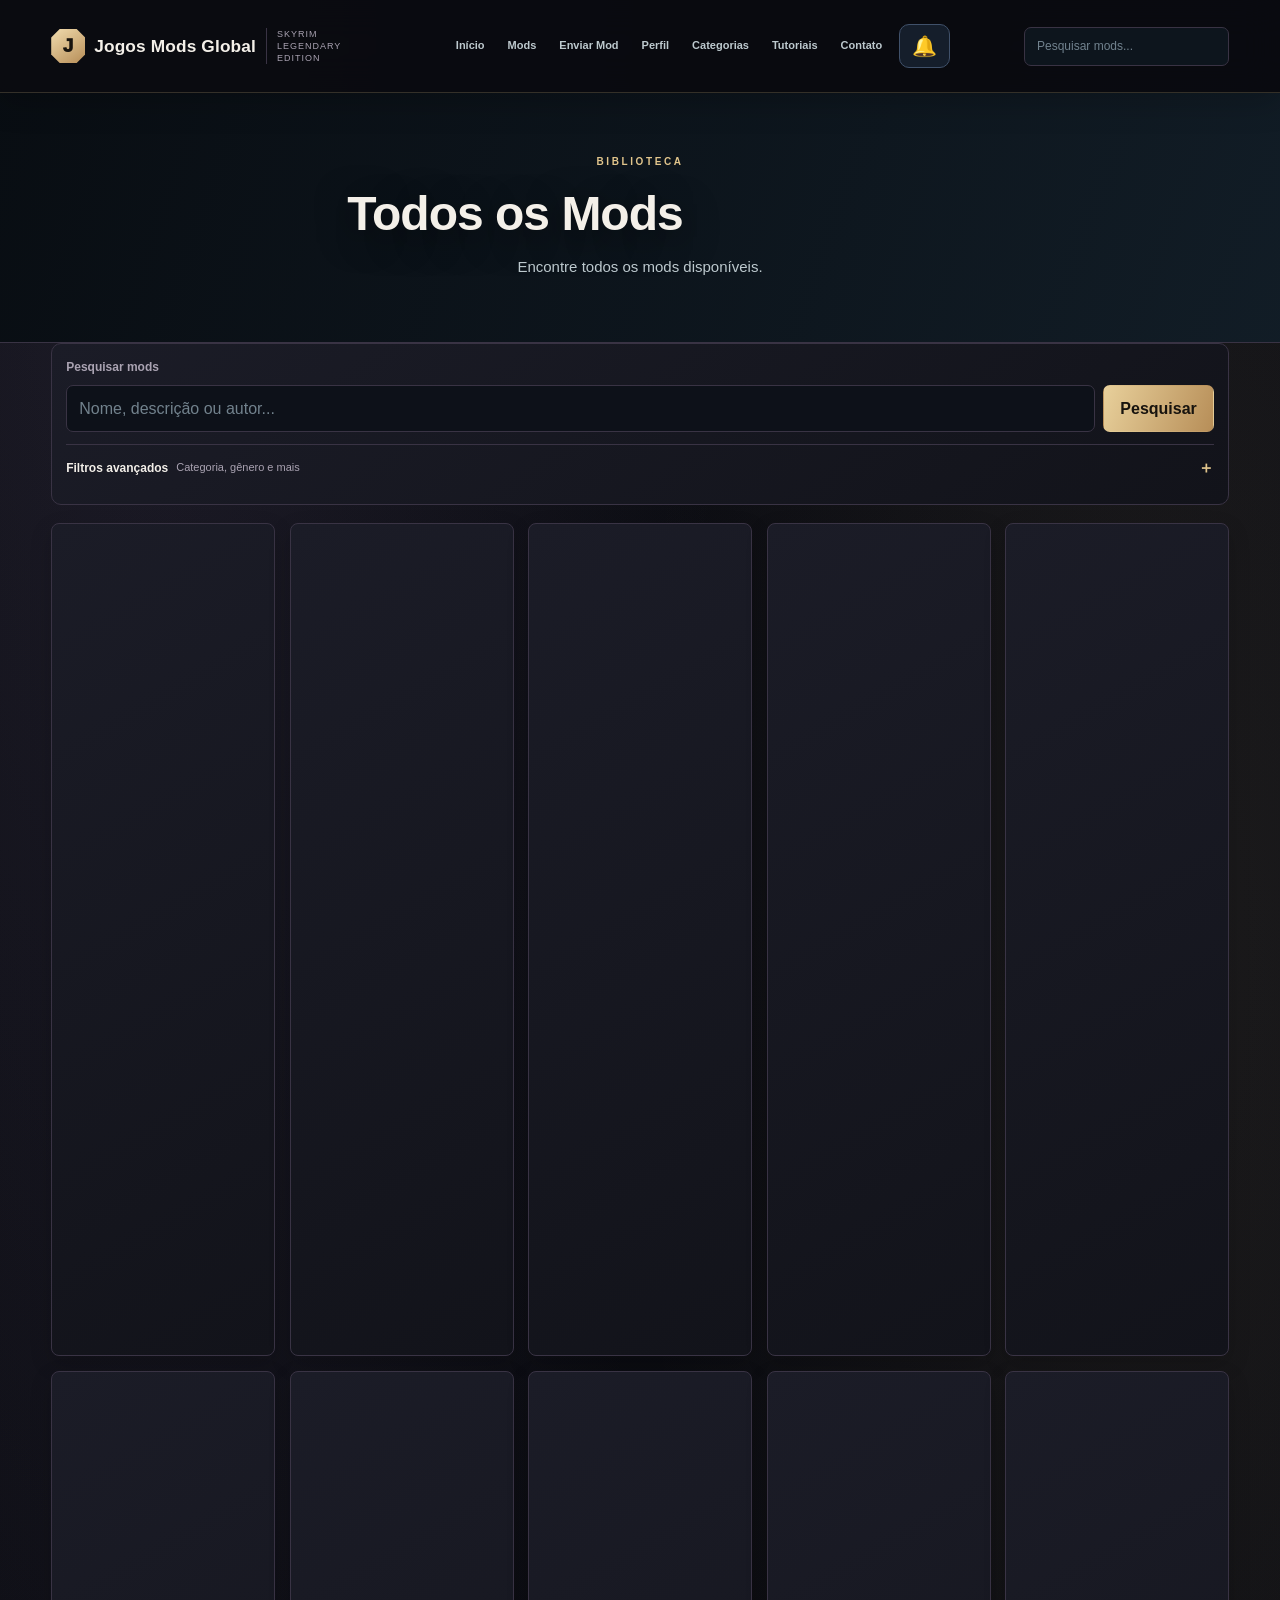
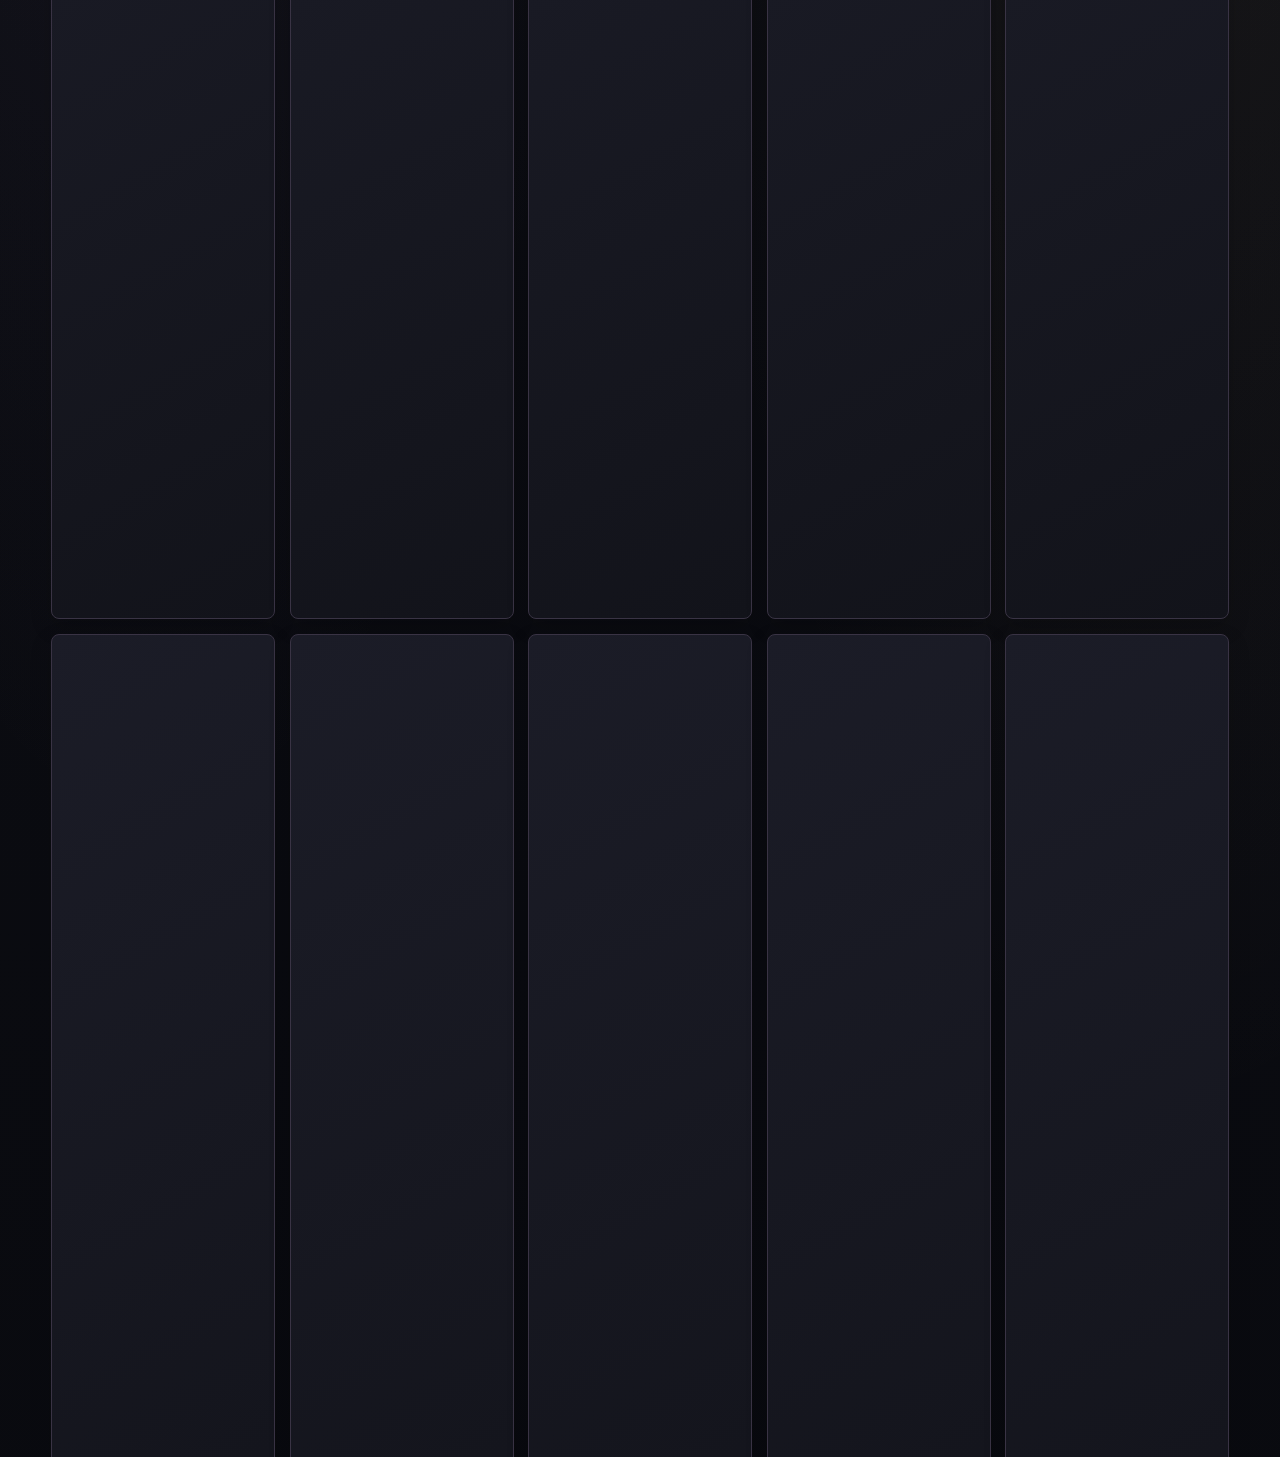
==== commit 495e6178: "Atualizar cache dos contadores de mods da comunidade" ====
--- a/mods/index.html
+++ b/mods/index.html
@@ -147,7 +147,7 @@
 
 <script src="../mods-api-config.js"></script>
 <script src="../script.js?v=20261123-notifications-1"></script>
-<script src="../community.js?v=20261123-notifications-1"></script>
+<script src="../community.js?v=20261123-download-counts-1"></script>
 
 <script>
 document.addEventListener("DOMContentLoaded",function(){var token=sessionStorage.getItem("ps3adm")||localStorage.getItem("ps3adm")||"";var box=document.getElementById("admin-quick-tools");if(!token||!box||!window.PS3MODS_API_URL)return;fetch(window.PS3MODS_API_URL+"/api/admin/session",{headers:{"Authorization":"Bearer "+token},cache:"no-store"}).then(function(r){if(!r.ok)throw Error("Sem acesso");return r.json()}).then(function(){box.style.display="block"}).catch(function(){});});
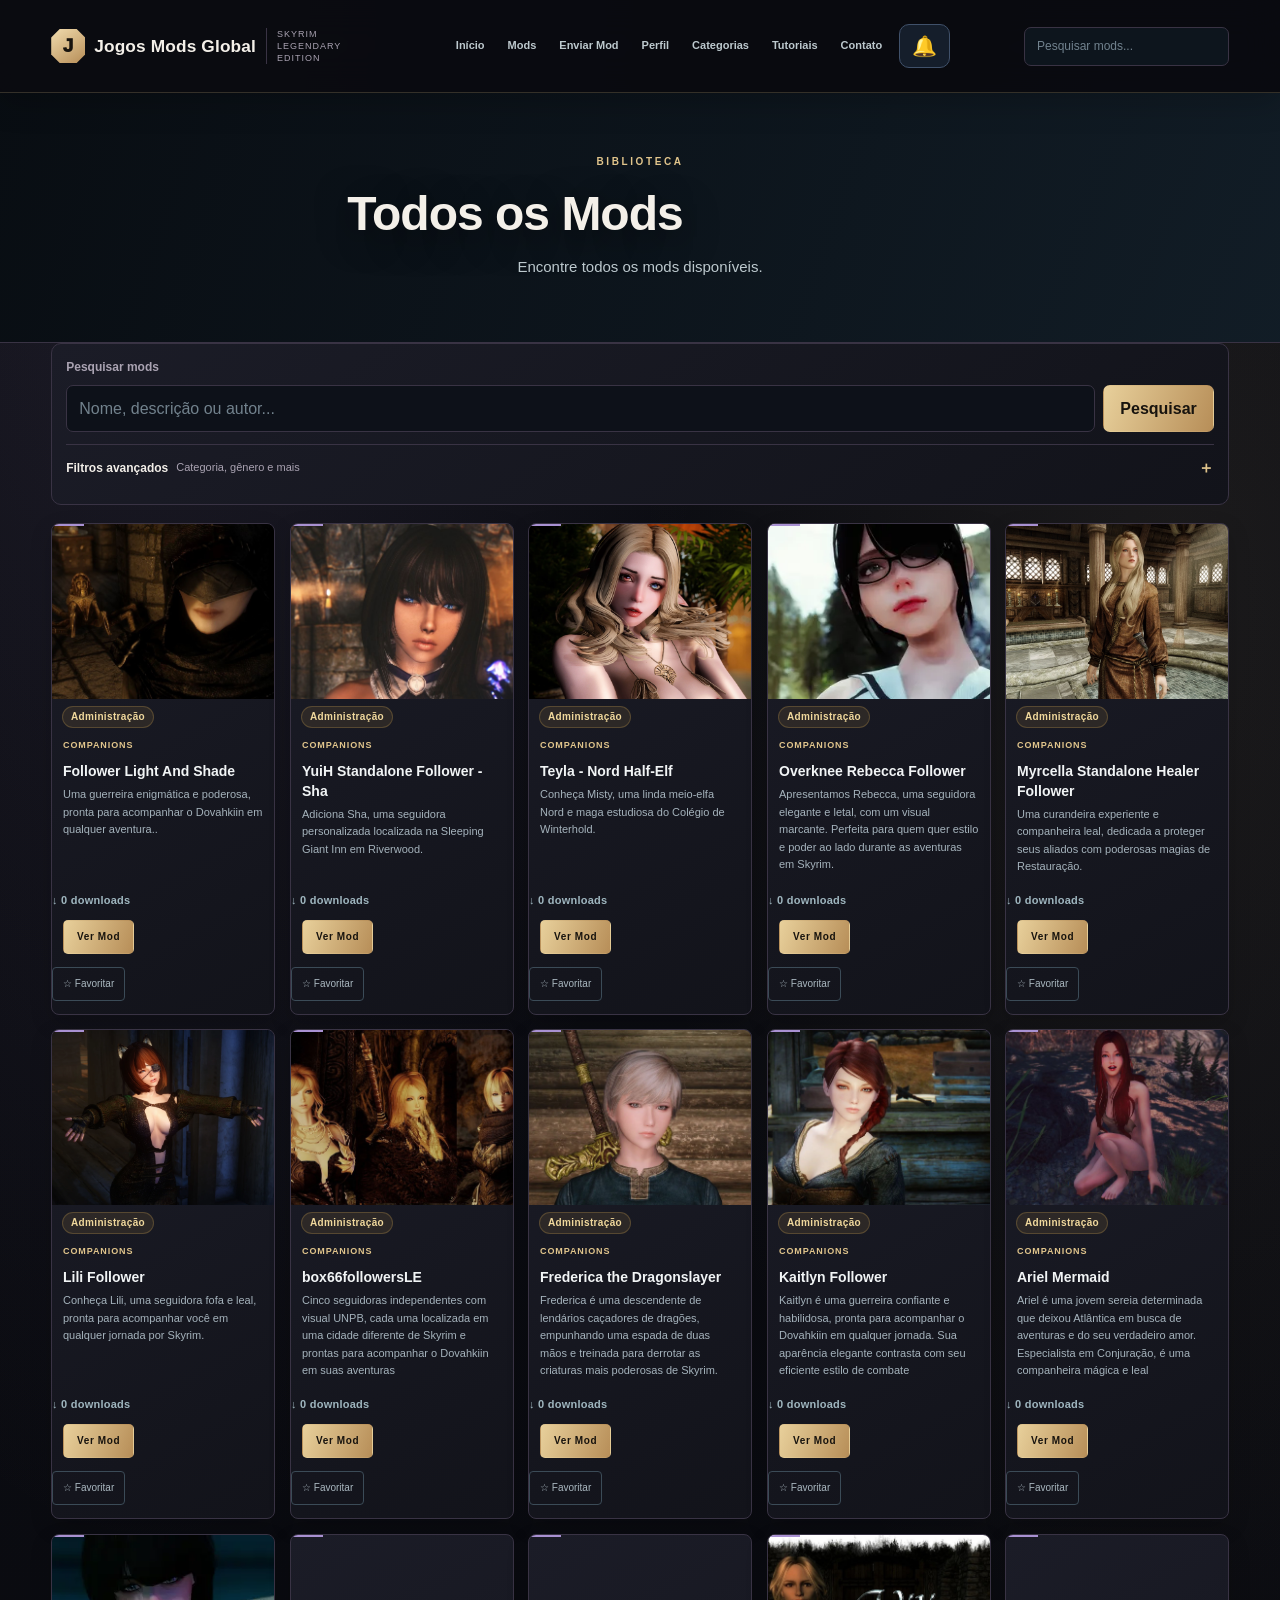
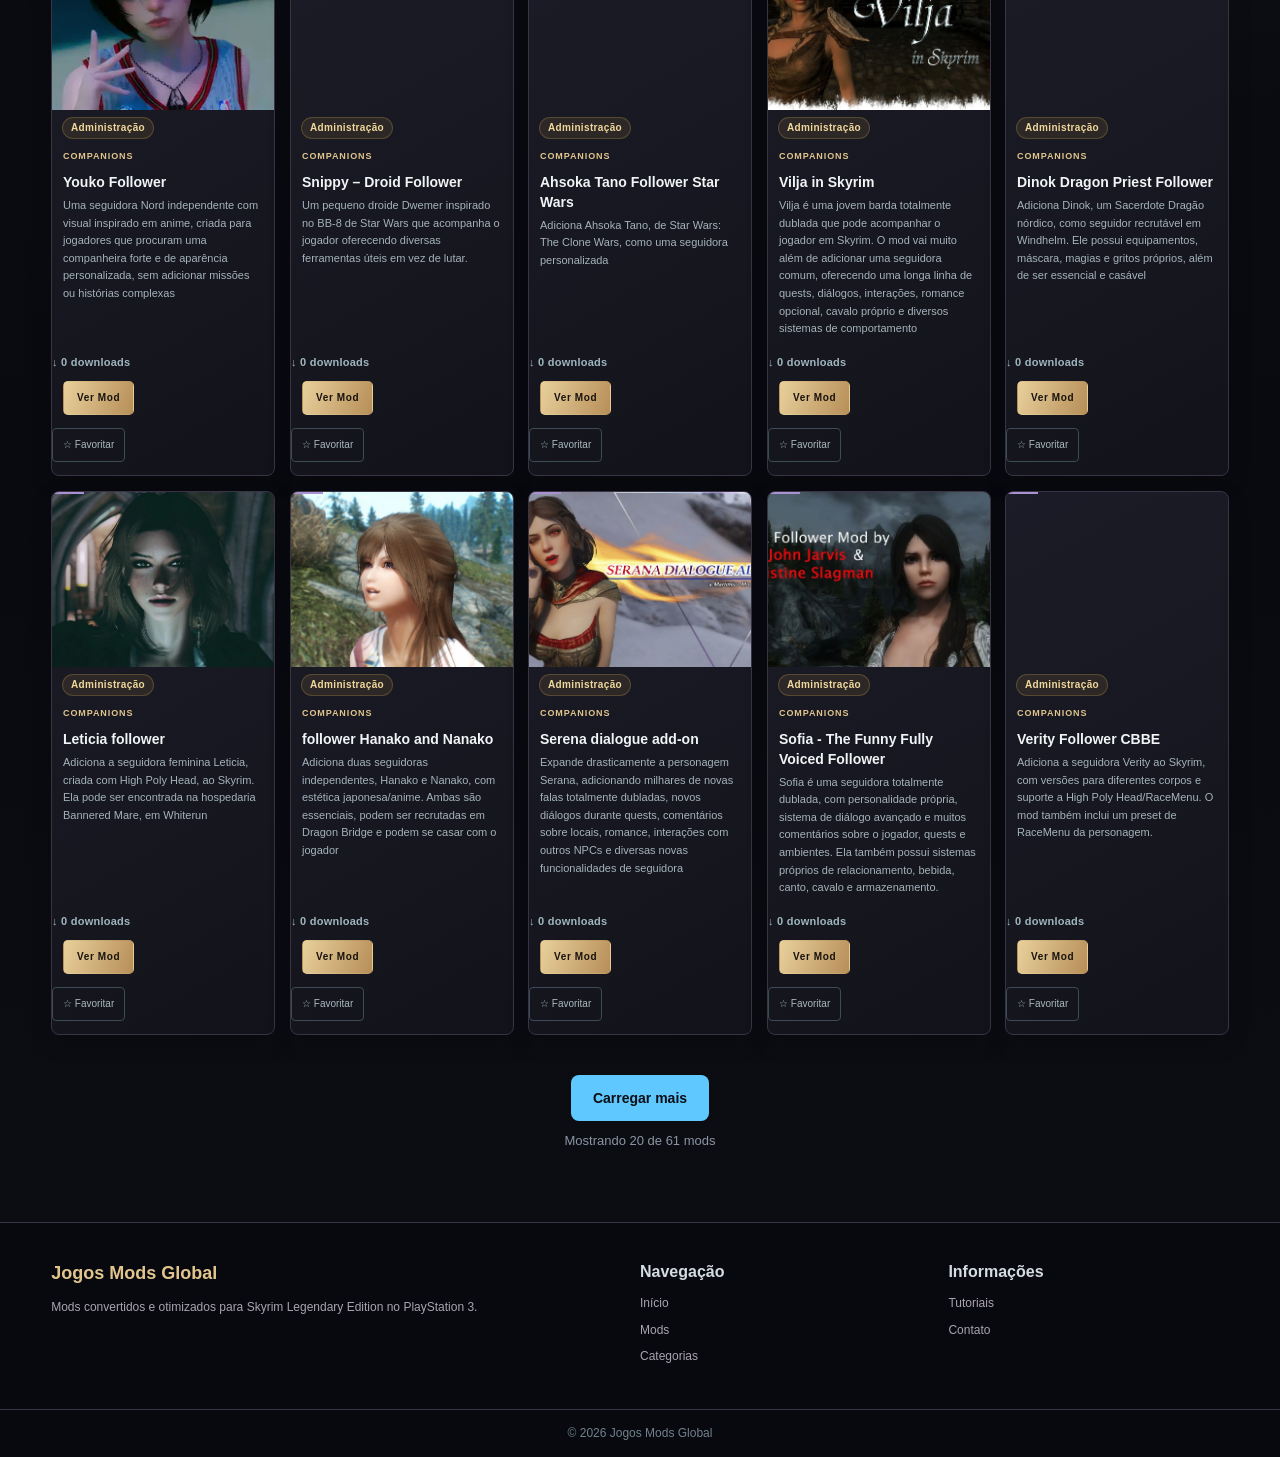
==== commit 07e1900e: "Atualizar cache do catálogo e categorias" ====
--- a/mods/index.html
+++ b/mods/index.html
@@ -146,7 +146,7 @@
 <script src="../mods.js"></script>
 
 <script src="../mods-api-config.js"></script>
-<script src="../script.js?v=20261123-notifications-1"></script>
+<script src="../script.js?v=20261125-categories-2"></script>
 <script src="../community.js?v=20261123-download-counts-1"></script>
 
 <script>
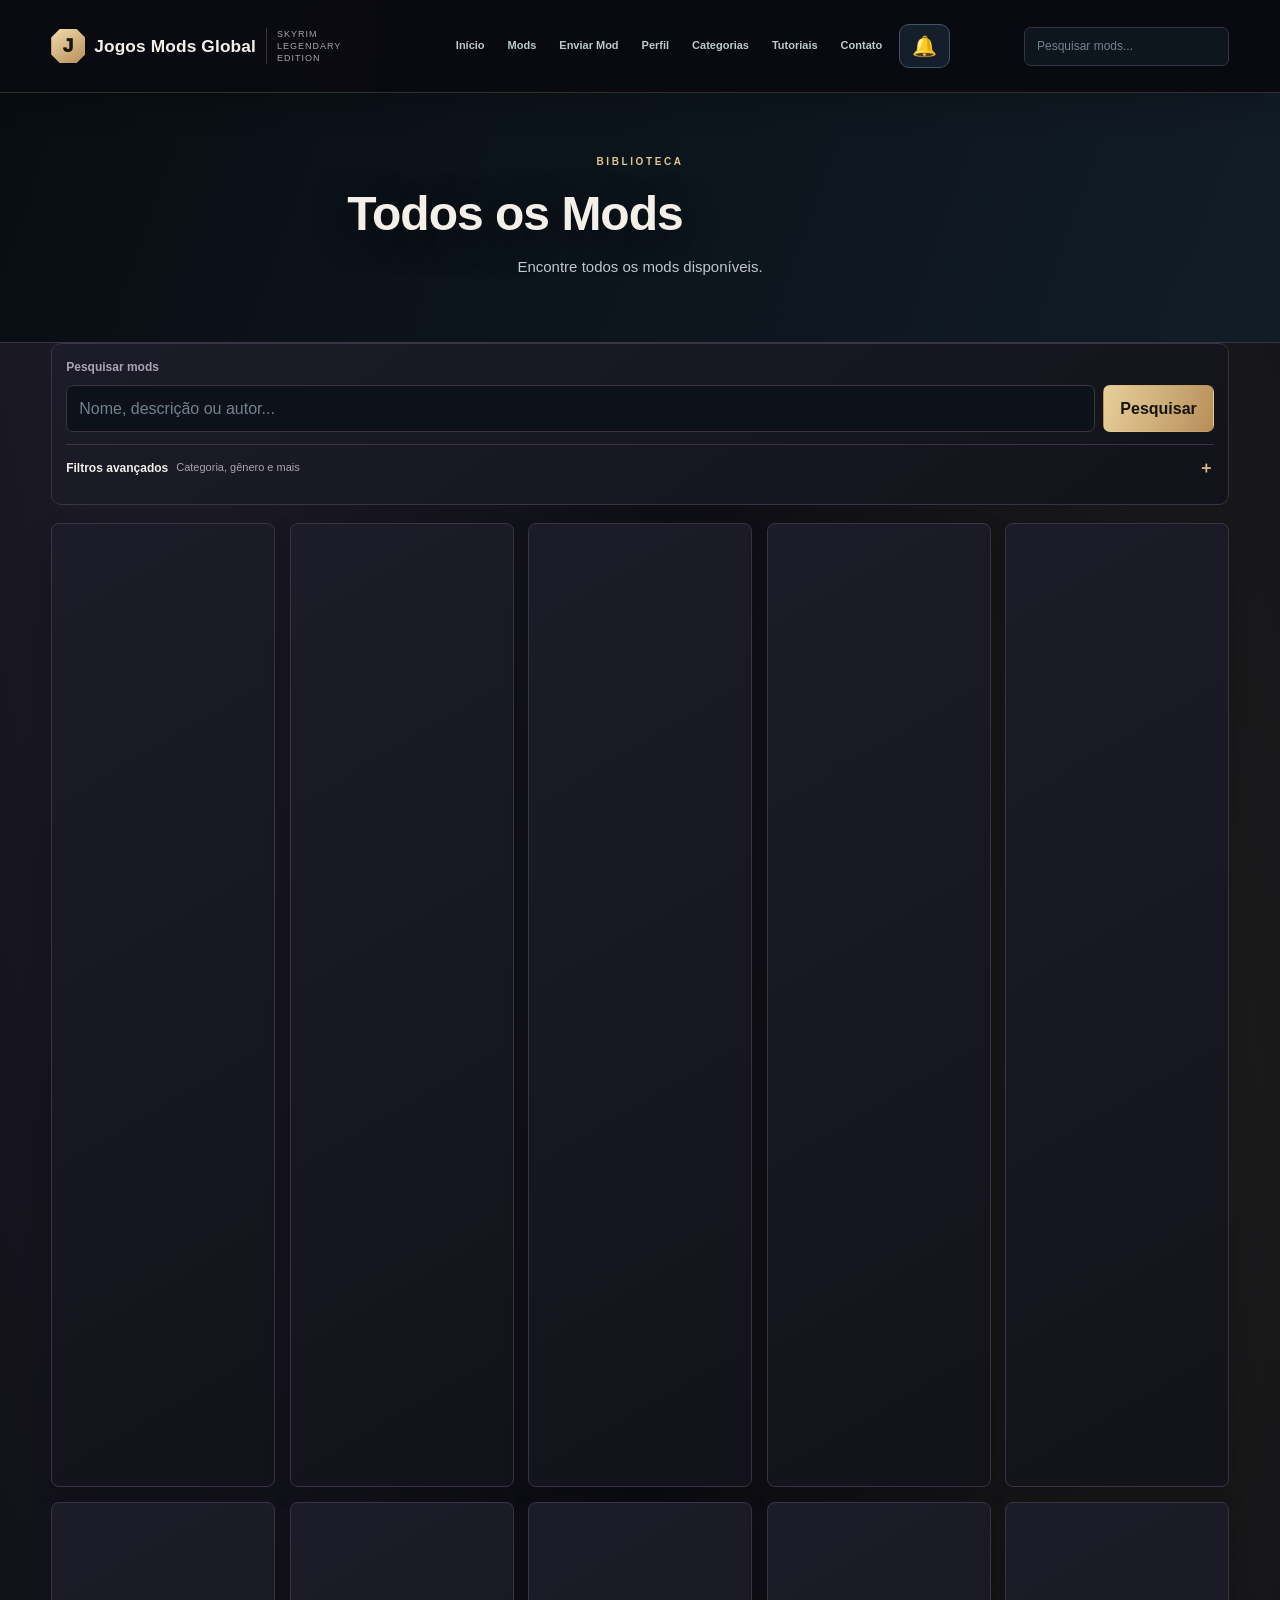
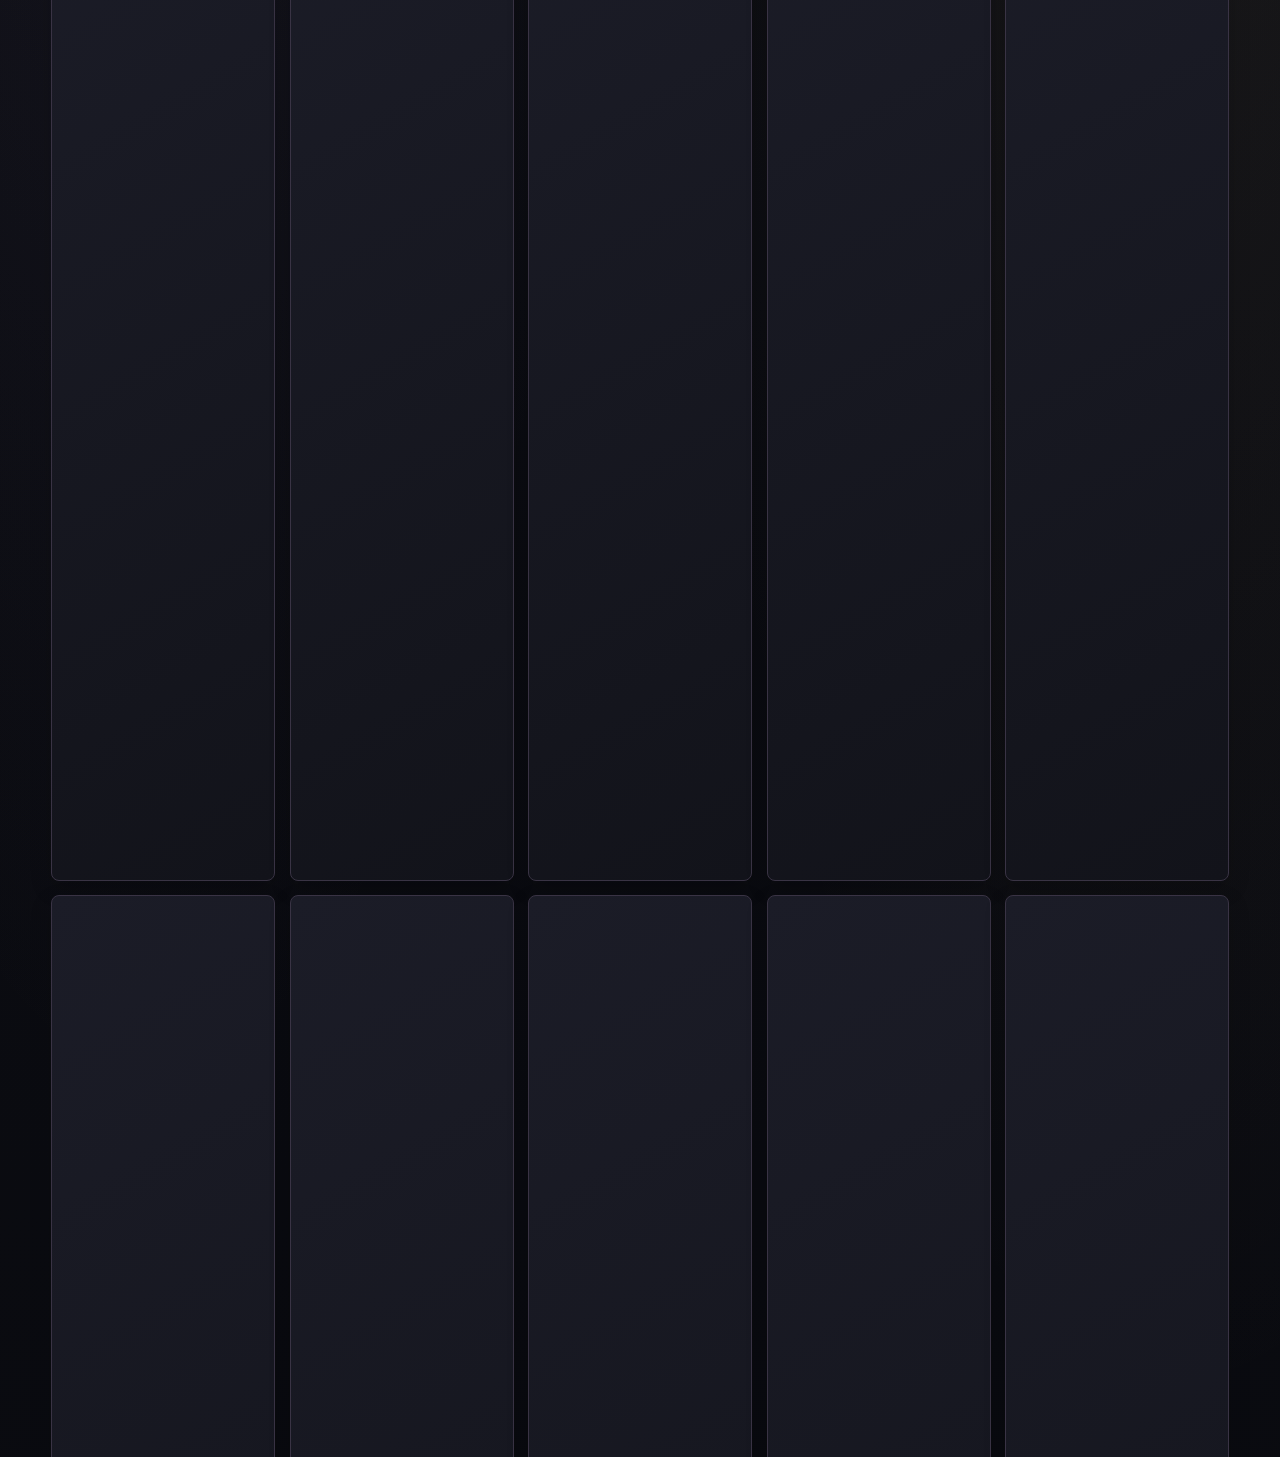
==== commit 9c095f15: "Atualizar cache do alinhamento das categorias" ====
--- a/mods/index.html
+++ b/mods/index.html
@@ -12,7 +12,7 @@
 <meta name="robots" content="index,follow,max-image-preview:large">
 <link rel="canonical" href="https://jogosmodsglobal.pages.dev/mods/index.html">
 
-<link rel="stylesheet" href="../style.css">
+<link rel="stylesheet" href="../style.css?v=20261125-cat-center-1">
 
 
 <link rel="stylesheet" href="../design-system.css">
--- a/style.css
+++ b/style.css
@@ -960,3 +960,7 @@
 .card-mod>.download,.card-home>.download{margin-top:auto;align-self:flex-start}
 .card-mod>.btn-fav,.card-home>.btn-fav{align-self:flex-start;margin-top:0}
 .card-mod>.origem-comunidade,.card-mod>.origem-administracao{align-self:flex-start}
+
+
+/* Centraliza o selo que identifica a categoria em todos os cards. */
+.card-mod > .categoria,.card-home > .categoria{display:block;width:fit-content;max-width:calc(100% - 24px);margin:8px auto 0;text-align:center;overflow-wrap:anywhere;}
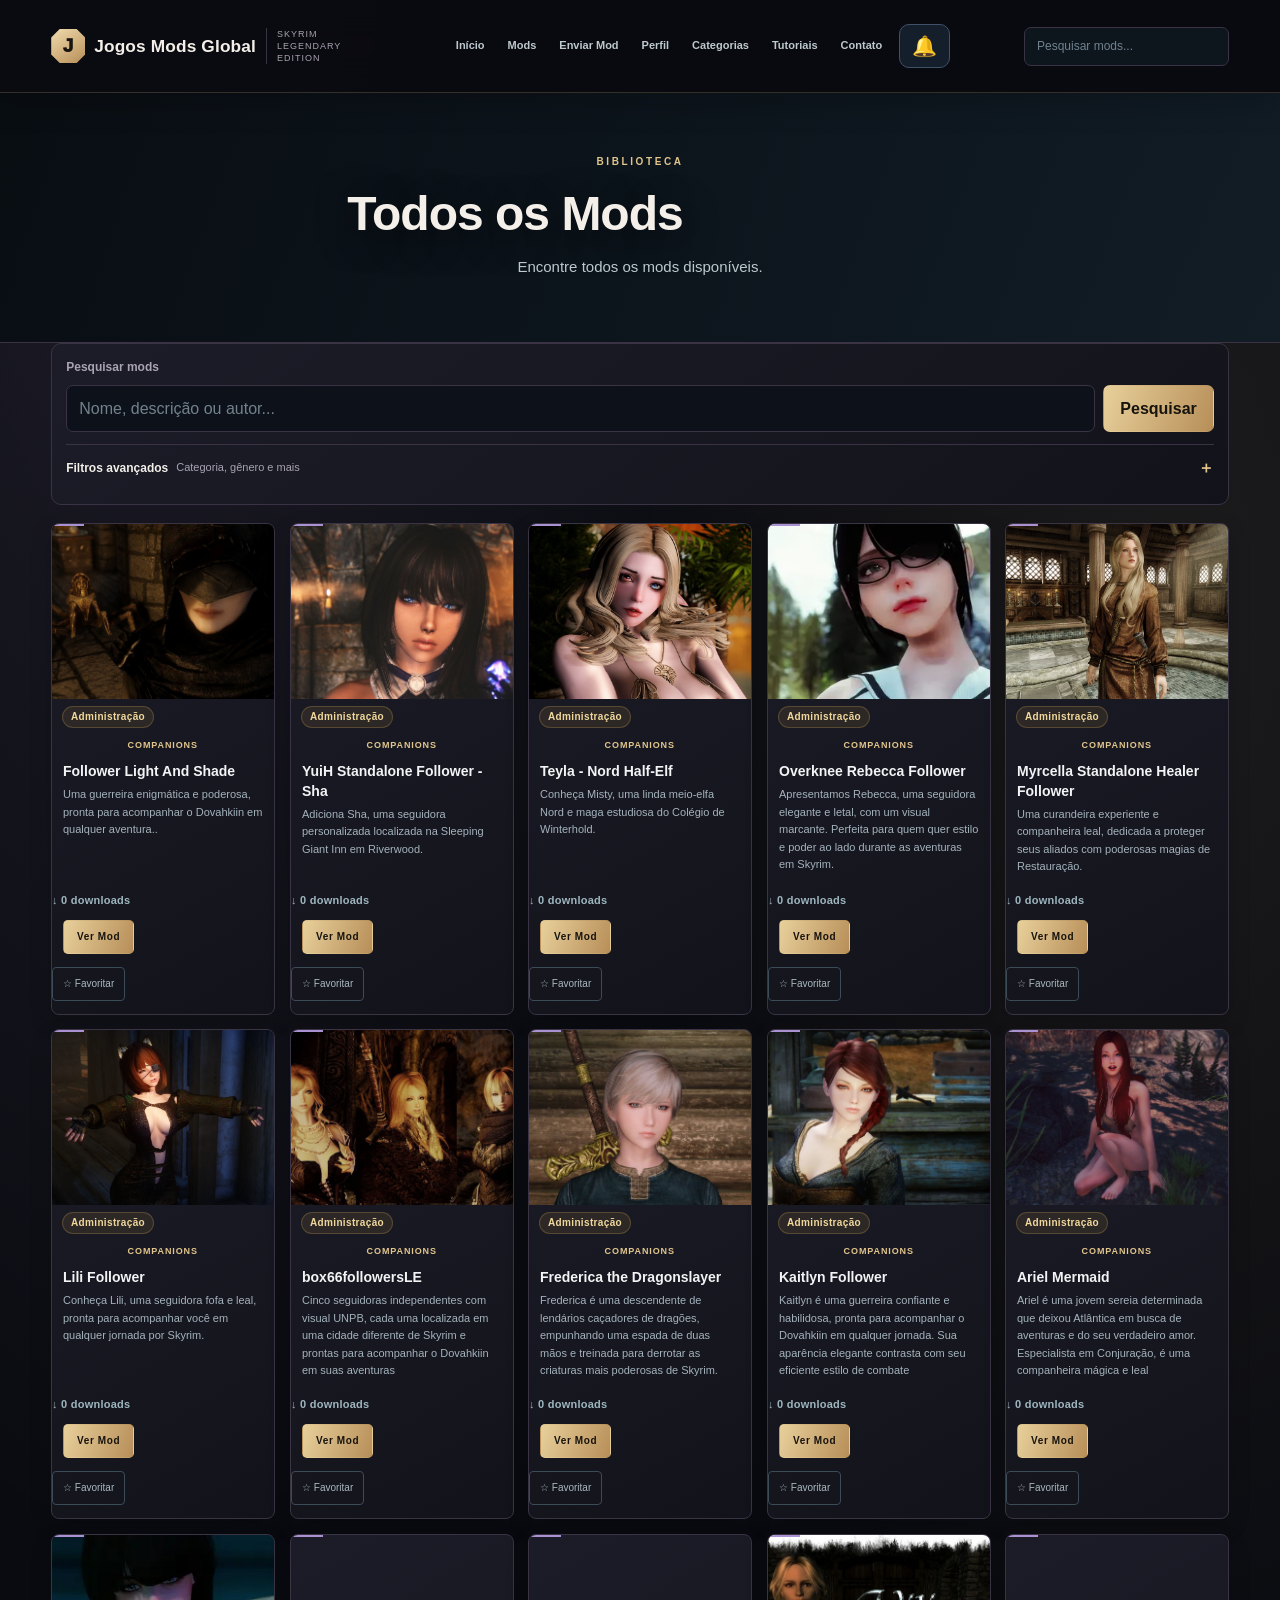
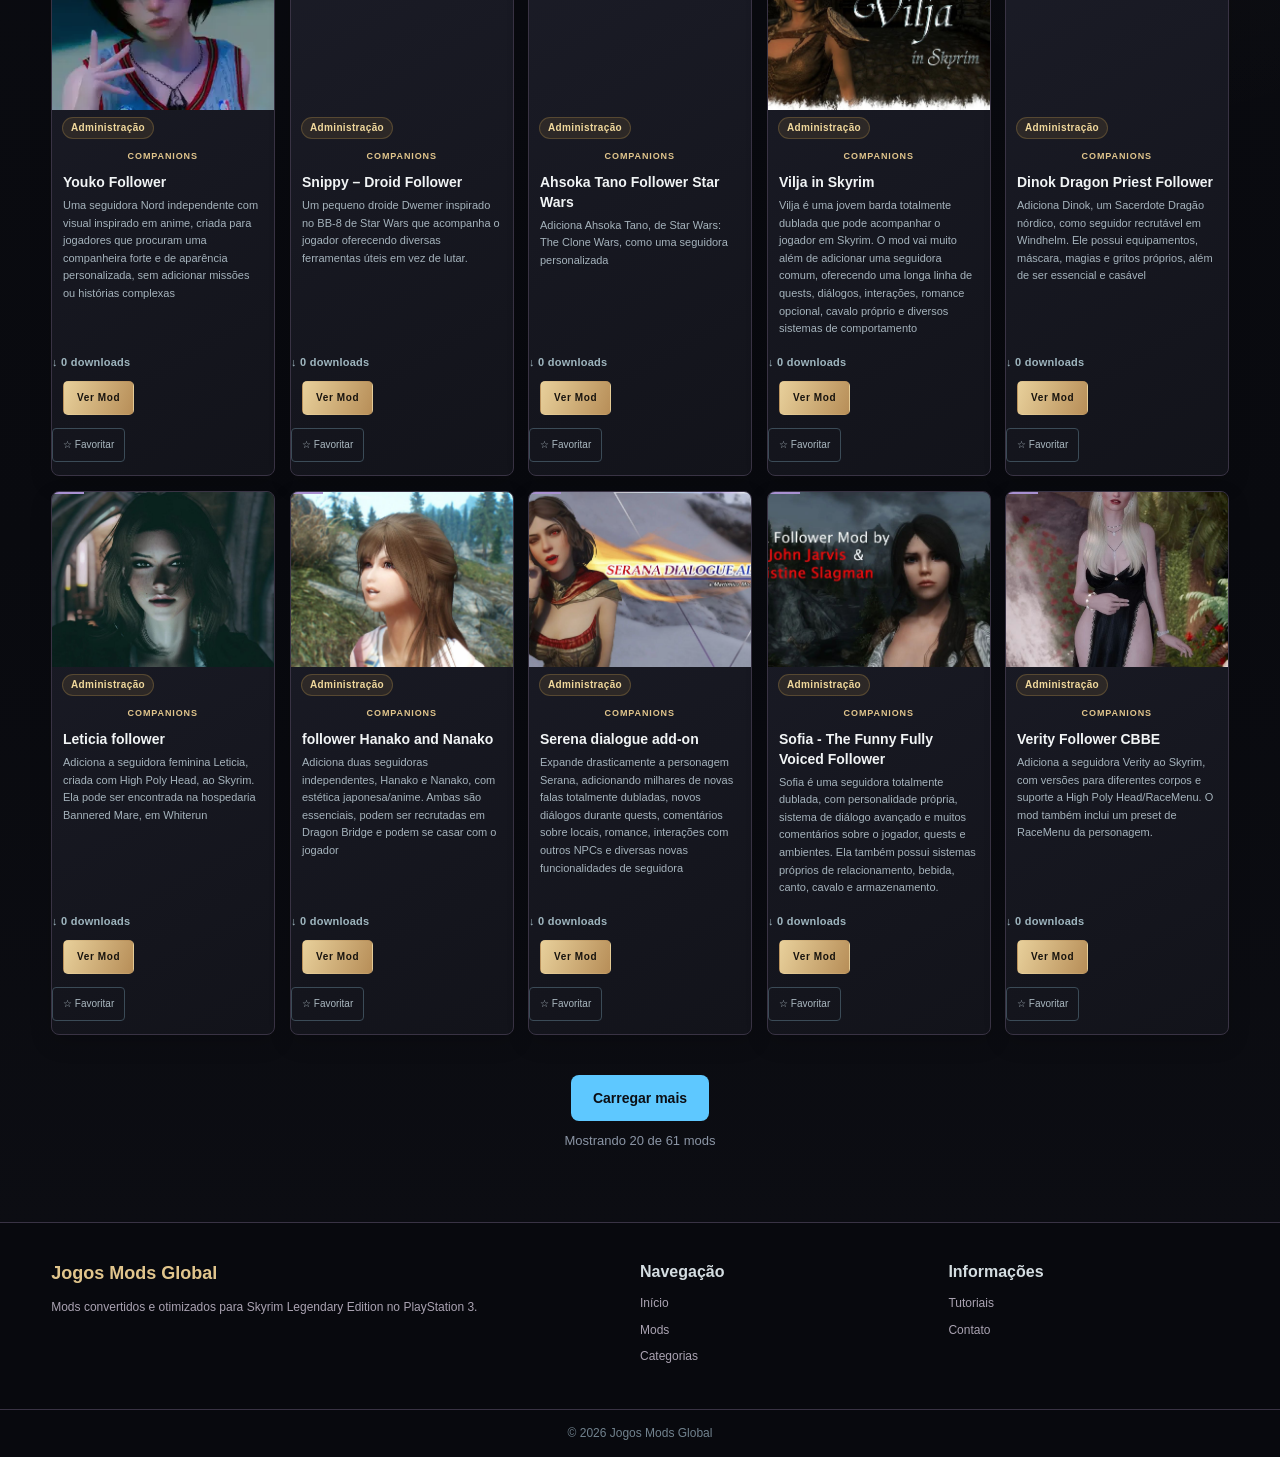
==== commit 4302a2f4: "Atualizar cache da unificação de categorias" ====
--- a/mods/index.html
+++ b/mods/index.html
@@ -146,7 +146,7 @@
 <script src="../mods.js"></script>
 
 <script src="../mods-api-config.js"></script>
-<script src="../script.js?v=20261125-categories-2"></script>
+<script src="../script.js?v=20261125-category-merge-1"></script>
 <script src="../community.js?v=20261123-download-counts-1"></script>
 
 <script>
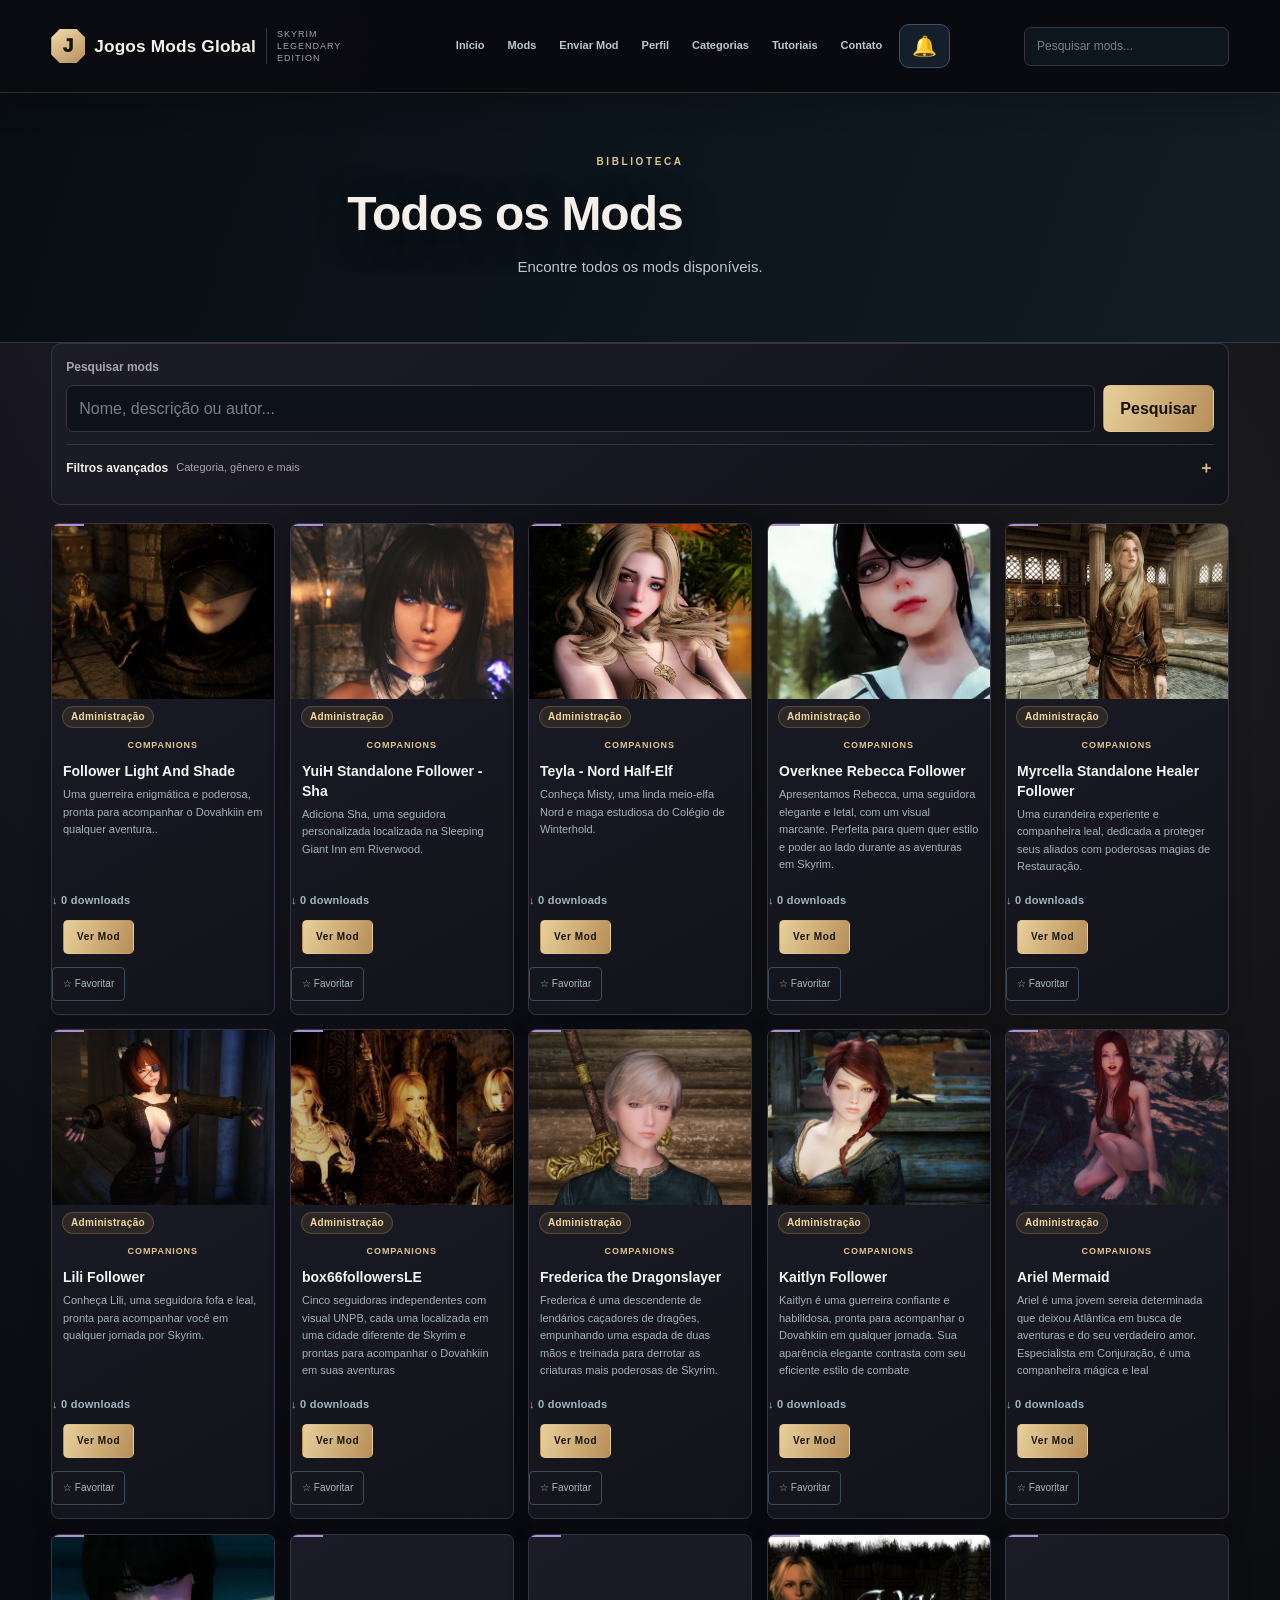
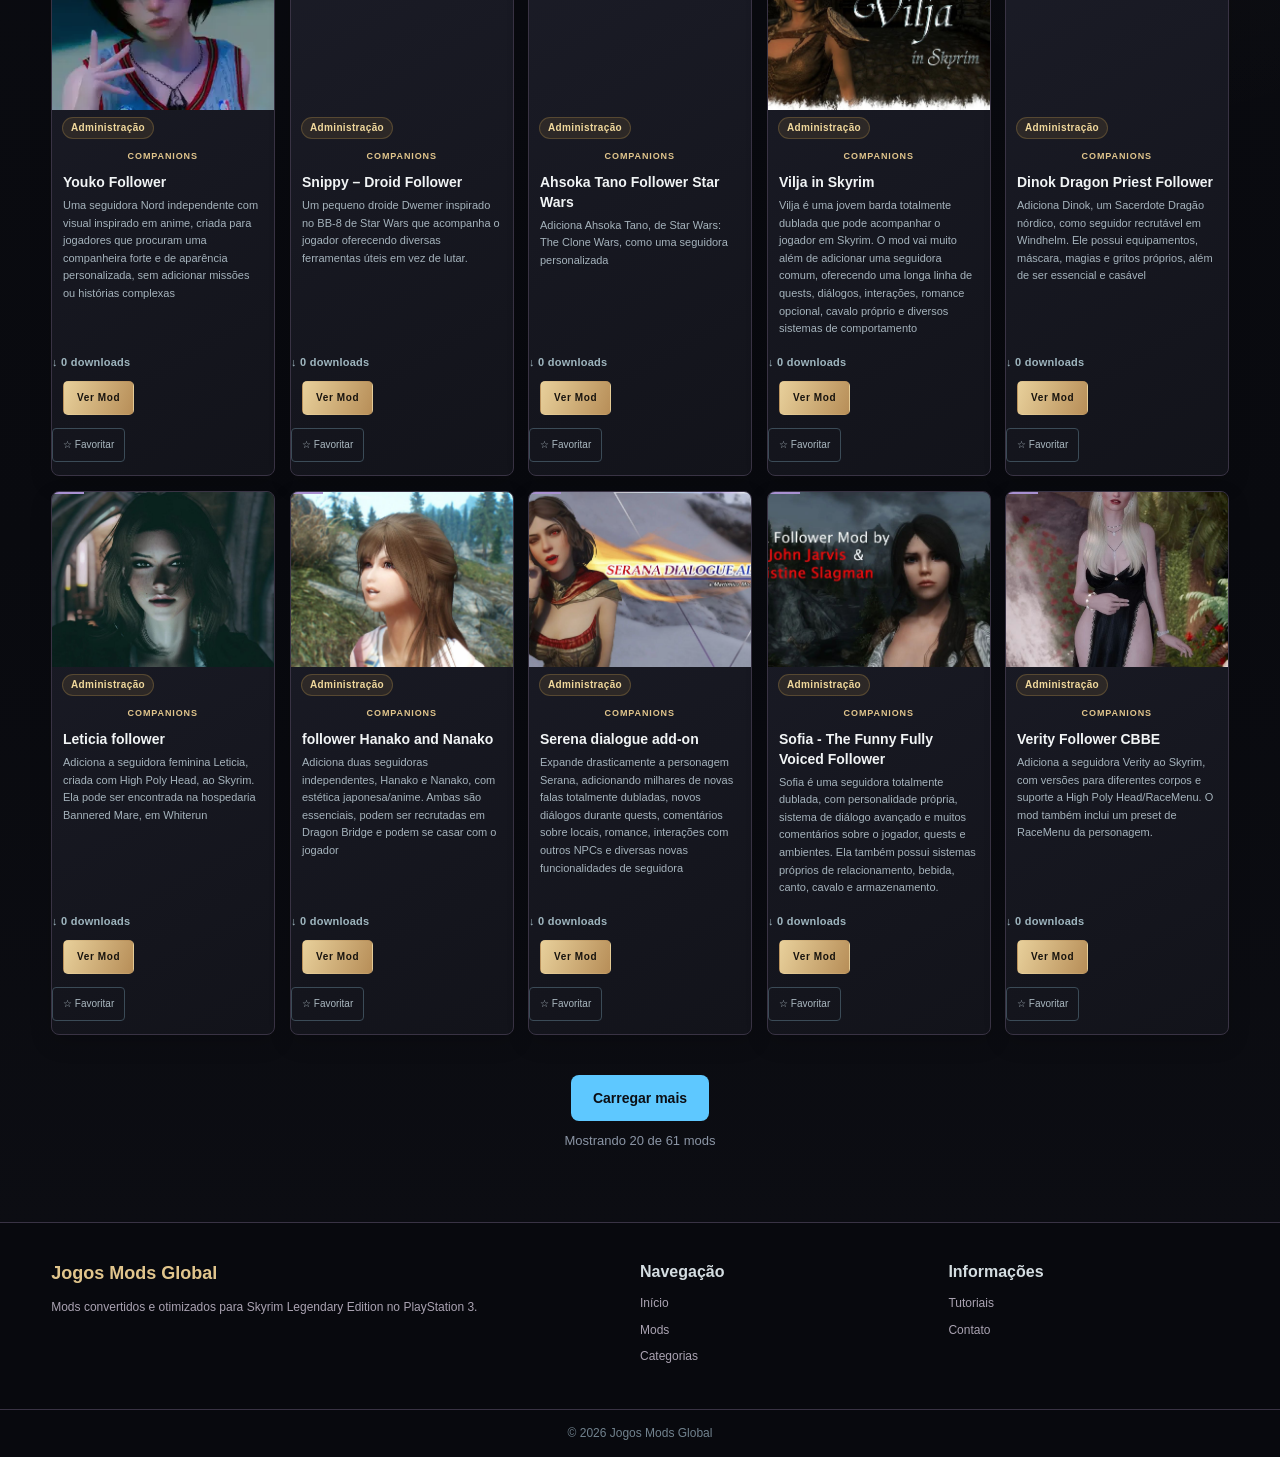
==== commit 448ce049: "Atualizar cache do filtro e categorias" ====
--- a/mods/index.html
+++ b/mods/index.html
@@ -146,7 +146,7 @@
 <script src="../mods.js"></script>
 
 <script src="../mods-api-config.js"></script>
-<script src="../script.js?v=20261125-category-merge-1"></script>
+<script src="../script.js?v=20261125-filter-fix-2"></script>
 <script src="../community.js?v=20261123-download-counts-1"></script>
 
 <script>
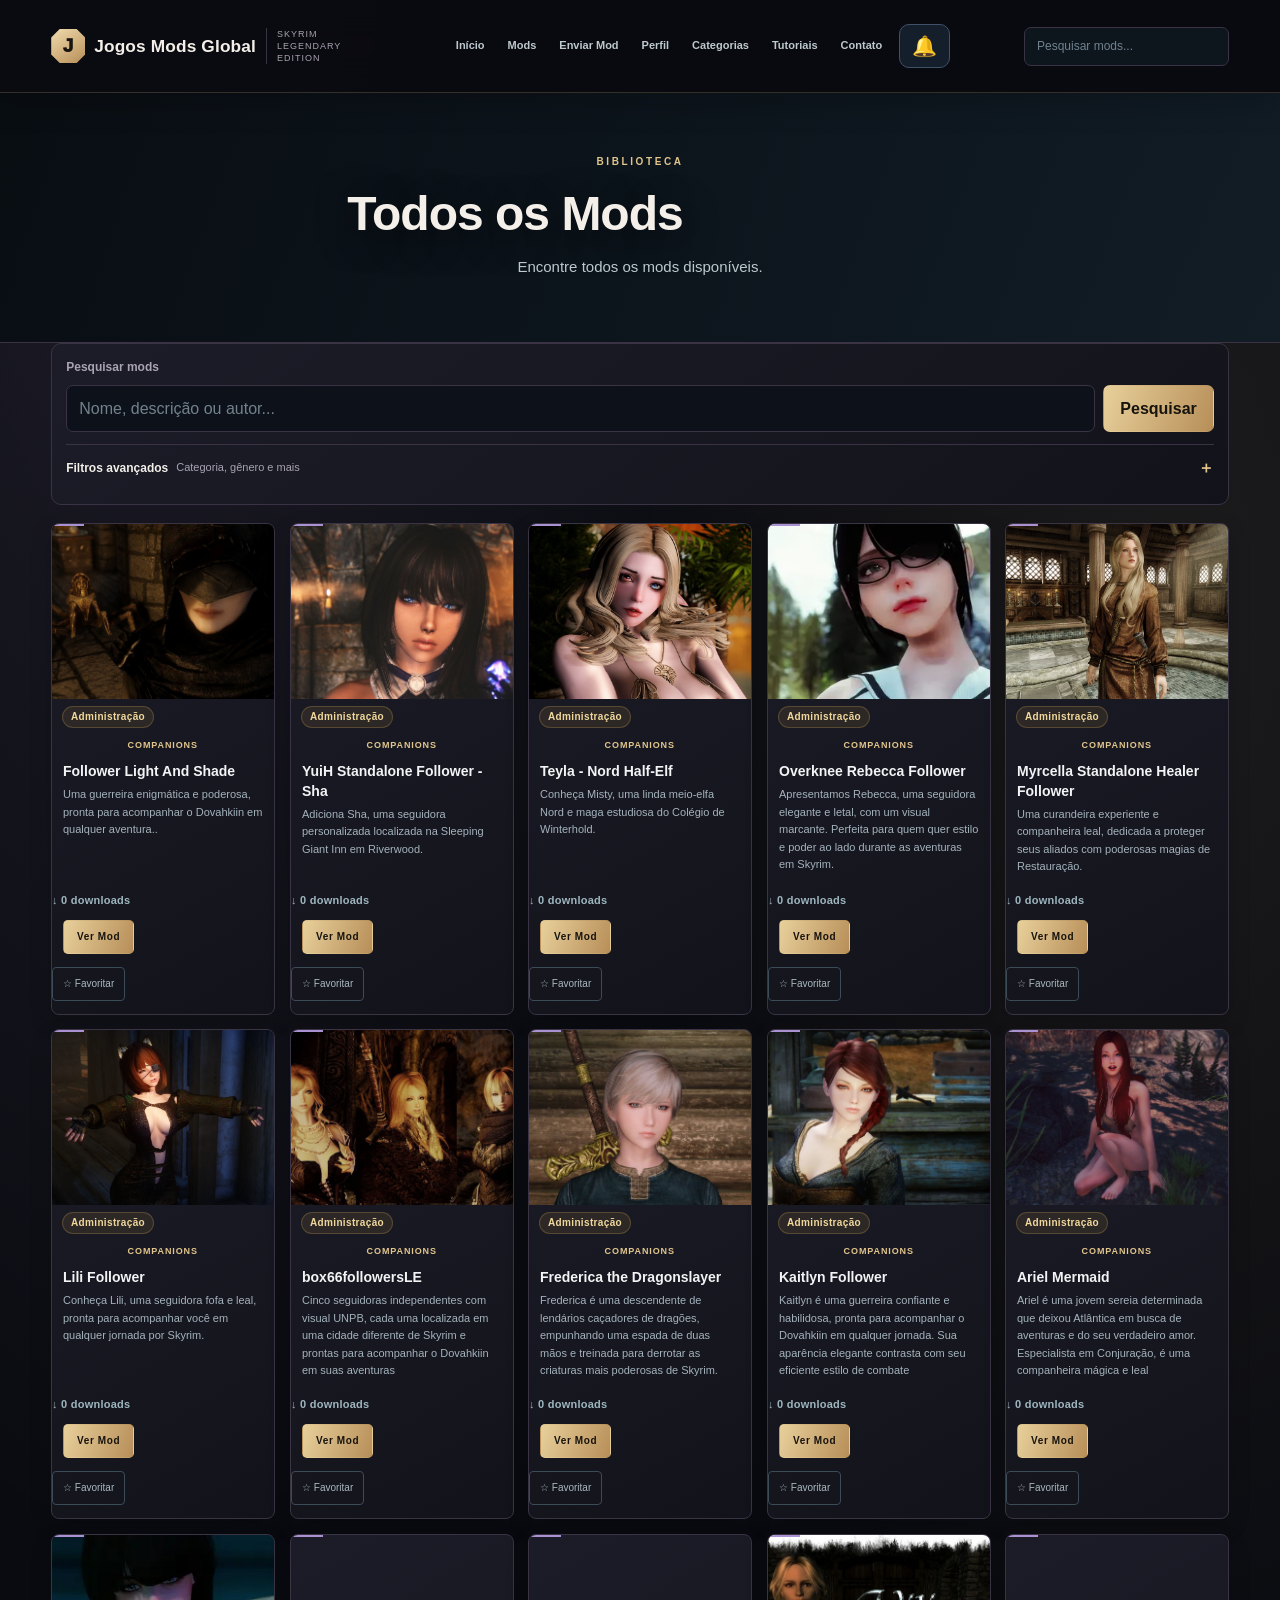
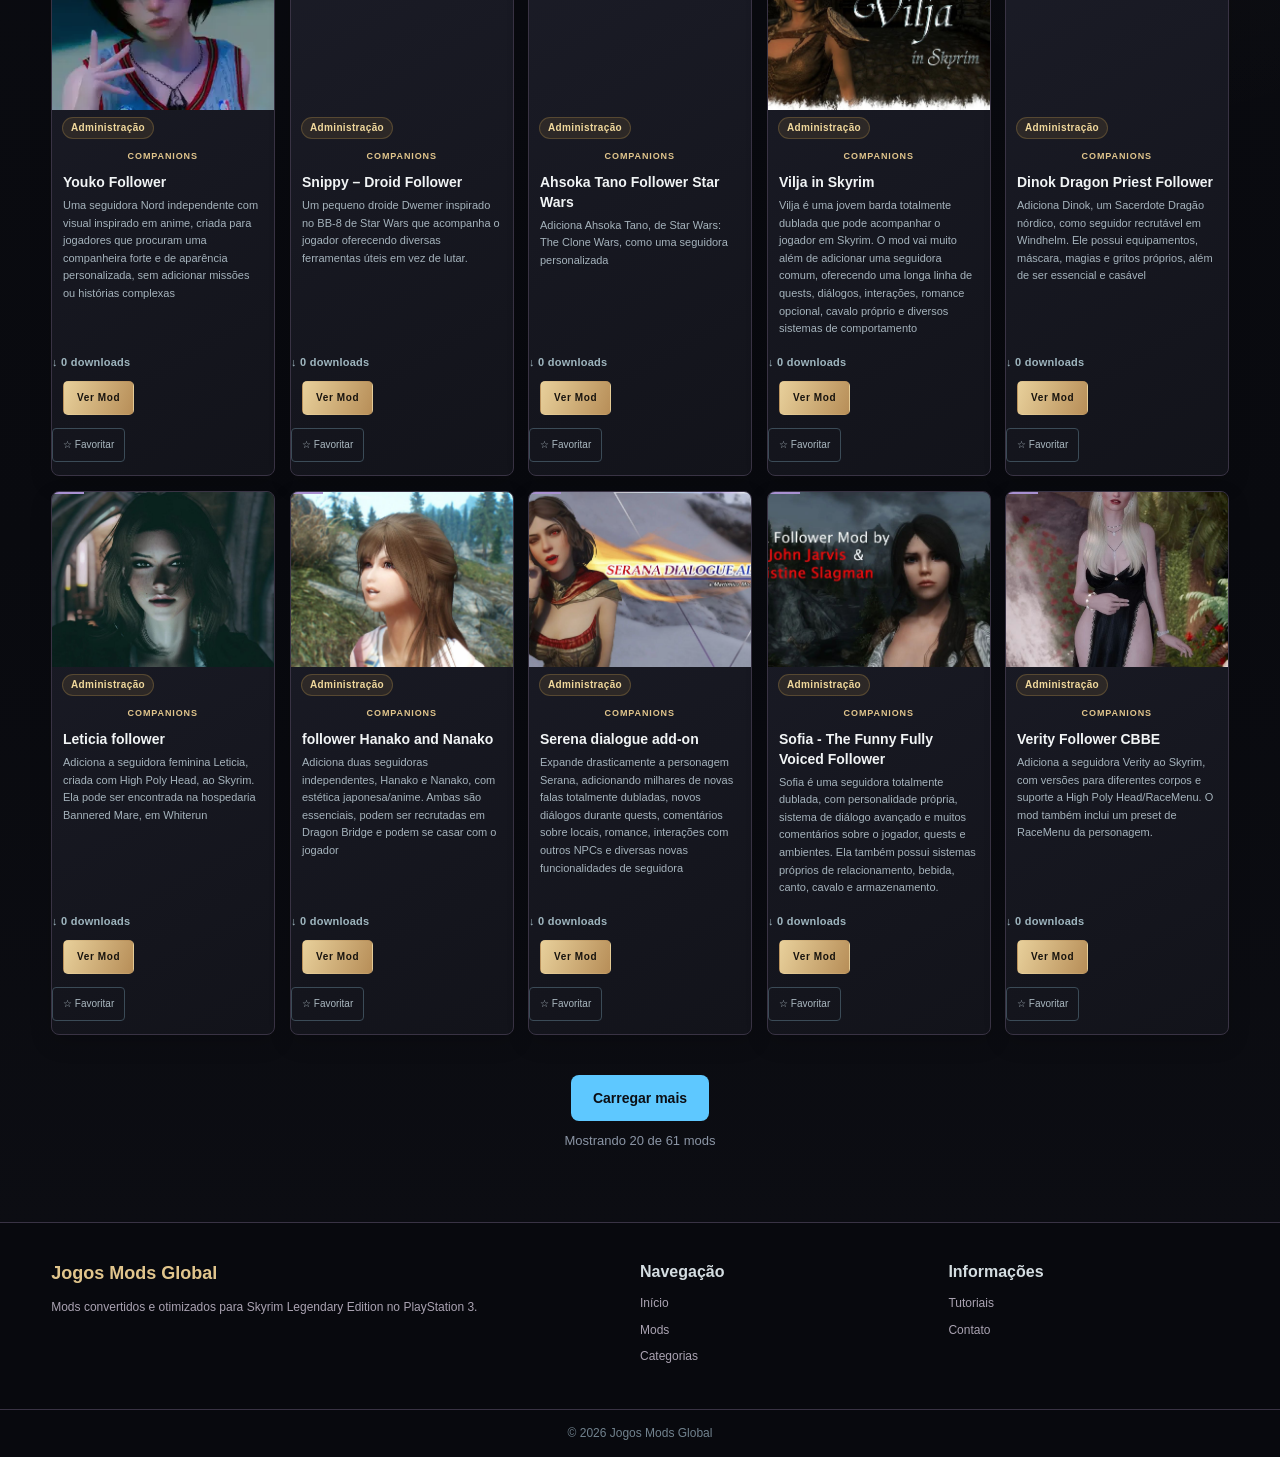
==== commit 7422be81: "Refresh catalog script for community download counts" ====
--- a/mods/index.html
+++ b/mods/index.html
@@ -146,7 +146,7 @@
 <script src="../mods.js"></script>
 
 <script src="../mods-api-config.js"></script>
-<script src="../script.js?v=20261125-filter-fix-2"></script>
+<script src="../script.js?v=20261125-community-counts-1"></script>
 <script src="../community.js?v=20261123-download-counts-1"></script>
 
 <script>
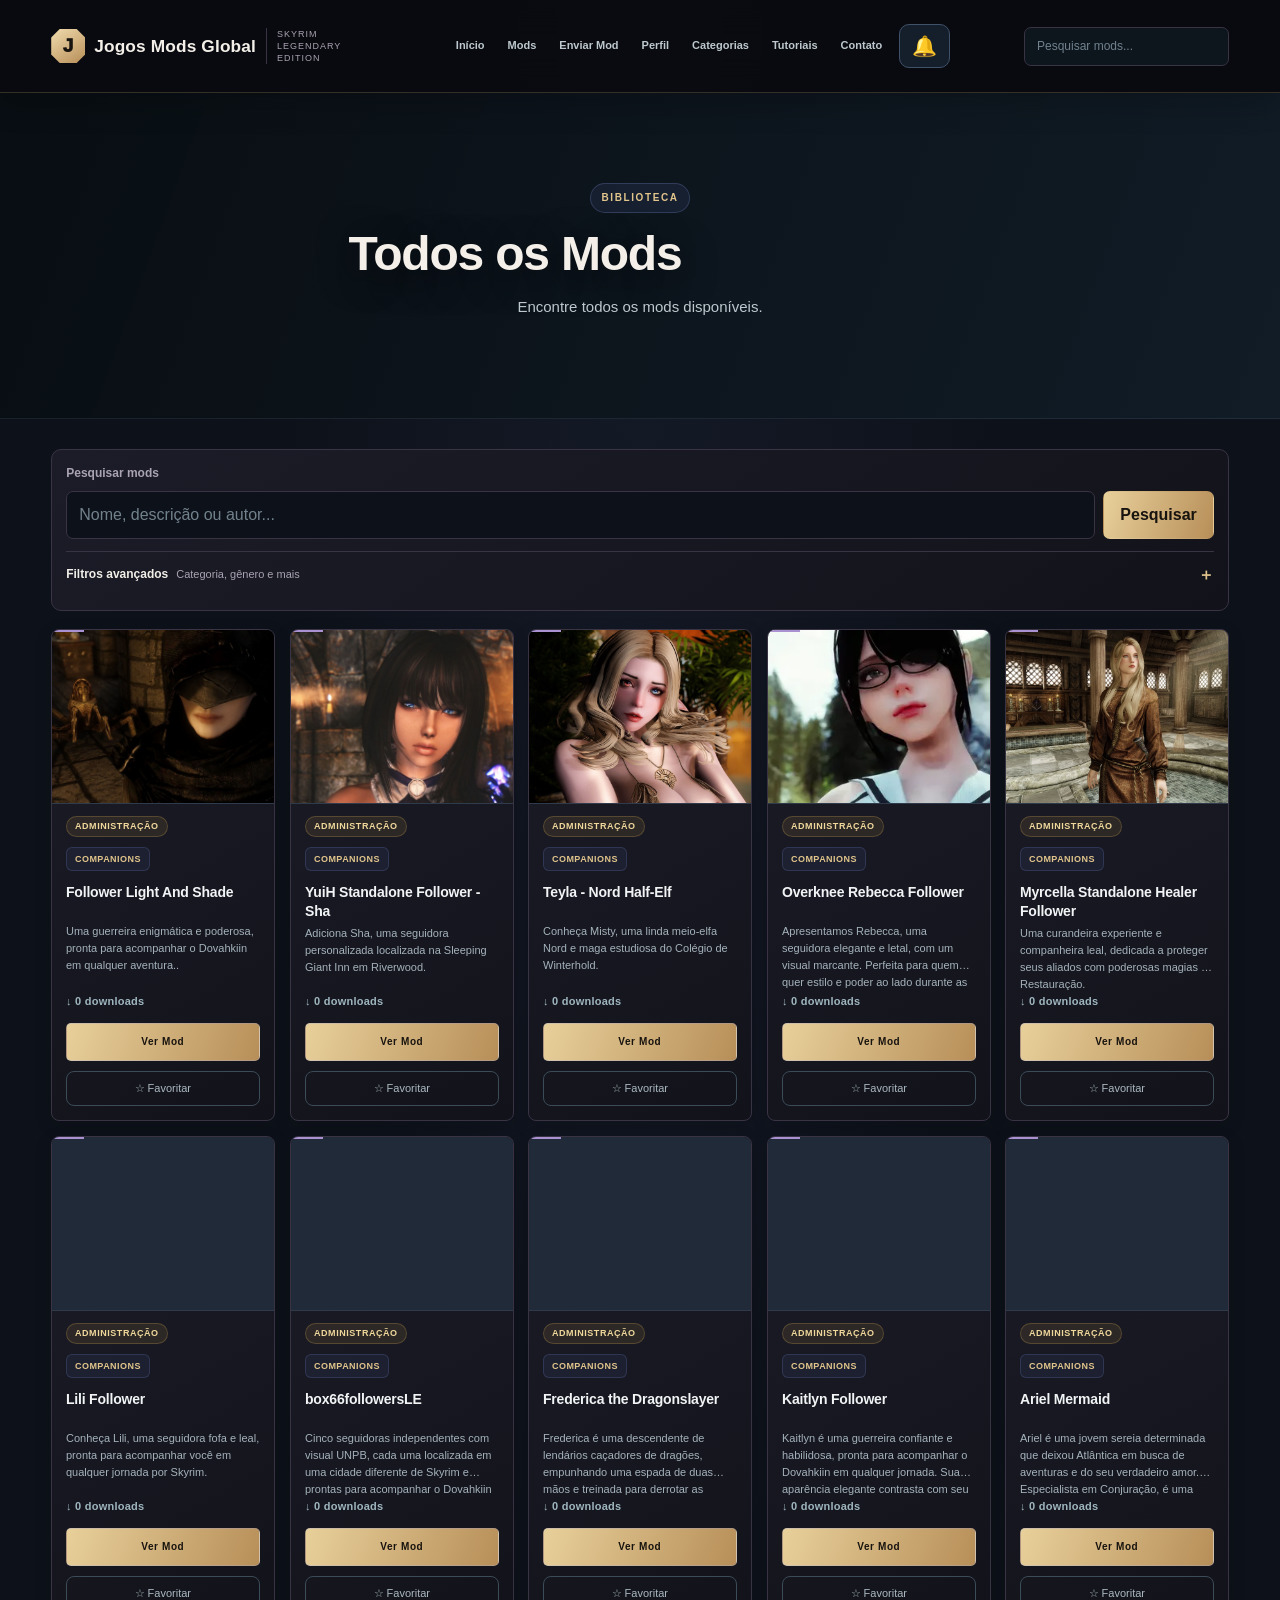
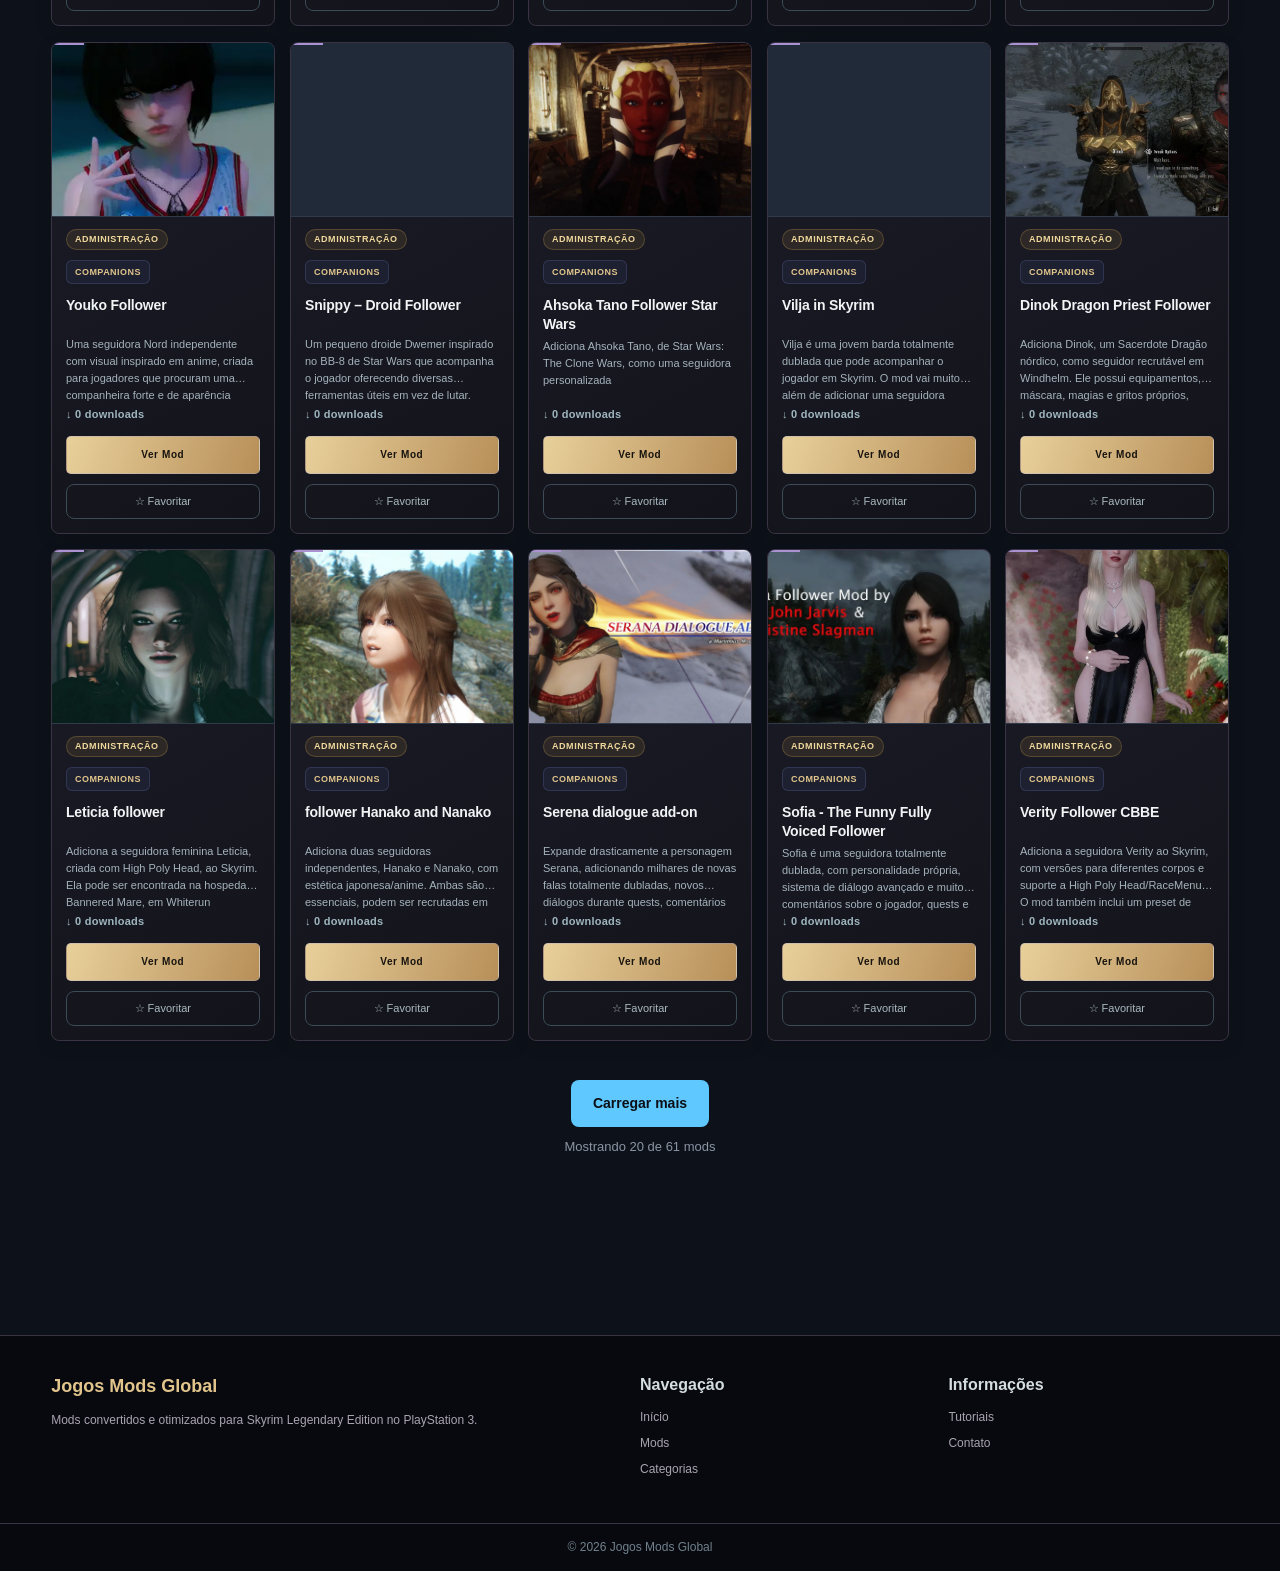
==== commit fb129e7d: "Add lightweight modern redesign to mods library test page" ====
--- a/mods/index.html
+++ b/mods/index.html
@@ -16,9 +16,51 @@
 
 
 <link rel="stylesheet" href="../design-system.css">
+<style id="mods-library-preview-style">
+/* Redesign leve da biblioteca — isolado nesta página de teste */
+.mods-library-preview{background:radial-gradient(ellipse at 50% 0%,rgba(72,91,145,.13),transparent 42%),#0d1119}
+.mods-library-preview .banner-pequeno{min-height:230px;display:flex;align-items:center;background:linear-gradient(110deg,rgba(12,17,27,.97),rgba(20,27,43,.82)),url("../imagens/banner.jpg") center/cover no-repeat;border-bottom:1px solid rgba(150,170,210,.12)}
+.mods-library-preview .banner-pequeno .hero-content{max-width:1200px;width:92%;margin:0 auto;padding:36px 0}
+.mods-library-preview .hero-content>span{display:inline-flex;align-items:center;padding:6px 10px;border:1px solid rgba(126,145,220,.25);border-radius:999px;background:rgba(99,115,190,.12);color:#aebaff;font-size:10px;letter-spacing:1.6px}
+.mods-library-preview .hero-content h2{font-size:clamp(30px,5vw,42px);letter-spacing:-1.2px;margin:12px 0 7px}
+.mods-library-preview .hero-content p{color:#aab4c7;font-size:14px;max-width:520px}
+.mods-library-preview .mods{padding:30px 0 58px}
+.mods-library-preview .mods>.container{width:min(1240px,92%)}
+.mods-library-preview #lista-mods.cards-home{grid-template-columns:repeat(auto-fill,minmax(min(100%,230px),1fr));gap:20px;align-items:stretch}
+.mods-library-preview .card-mod{position:relative;isolation:isolate;background:linear-gradient(155deg,#1a2231 0%,#141b27 65%,#121925 100%);border:1px solid rgba(151,169,204,.13);border-radius:14px;overflow:hidden;box-shadow:0 5px 18px rgba(0,0,0,.13);transition:transform .2s ease,border-color .2s ease,box-shadow .2s ease}
+.mods-library-preview .card-mod:hover{transform:translateY(-3px);border-color:rgba(139,157,235,.42);box-shadow:0 12px 26px rgba(0,0,0,.25)}
+.mods-library-preview .card-mod>img{width:100%;height:174px;object-fit:cover;background:#202a3a;border-bottom:1px solid rgba(151,169,204,.12)}
+.mods-library-preview .card-mod>.origem-comunidade,.mods-library-preview .card-mod>.origem-administracao{margin:12px 14px 2px;font-size:9px;letter-spacing:.55px;text-transform:uppercase}
+.mods-library-preview .card-mod>.categoria{display:block;width:fit-content;max-width:calc(100% - 28px);margin:8px 14px 0;padding:4px 8px;border:1px solid rgba(130,151,230,.19);border-radius:6px;background:rgba(105,124,201,.09);color:#b5c2ff;font-size:9px;letter-spacing:.45px;text-align:left}
+.mods-library-preview .card-mod>.badge-mod-atualizado{position:absolute;top:12px;right:10px;padding:5px 8px;border-radius:6px;background:rgba(39,174,129,.92);color:#071710;font-size:9px;font-weight:800;letter-spacing:.45px}
+.mods-library-preview .card-mod>h3{padding:12px 14px 4px;color:#f1f4fb;font-size:15px;line-height:1.35;letter-spacing:-.2px;display:-webkit-box;-webkit-line-clamp:2;-webkit-box-orient:vertical;overflow:hidden;min-height:52px}
+.mods-library-preview .card-mod>p{padding:0 14px 12px;color:#9da9bd;font-size:12px;line-height:1.55;display:-webkit-box;-webkit-line-clamp:3;-webkit-box-orient:vertical;overflow:hidden;min-height:68px}
+.mods-library-preview .card-mod>.download-count{display:block;margin:0 14px 12px;color:#8997ae;font-size:11px}
+.mods-library-preview .card-mod>.download{align-self:stretch;margin:0 14px 10px;padding:10px 12px;border:1px solid rgba(151,165,230,.28);border-radius:8px;background:linear-gradient(100deg,#a8b5ff,#8c9bea);color:#11182a;font-size:12px;font-weight:800;text-align:center}
+.mods-library-preview .card-mod>.download:hover{background:#c0c9ff}
+.mods-library-preview .card-mod>.btn-fav{align-self:stretch;margin:0 14px 14px;padding:8px 10px;border:1px solid rgba(151,169,204,.18);border-radius:8px;color:#aab6ca;font-size:11px}
+.mods-library-preview .card-mod>.btn-fav:hover,.mods-library-preview .card-mod>.btn-fav.favoritado{border-color:rgba(240,193,75,.5);color:#f0c96c;background:rgba(240,193,75,.07)}
+@media(max-width:600px){
+ .mods-library-preview .banner-pequeno{min-height:190px}
+ .mods-library-preview .banner-pequeno .hero-content{padding:25px 0}
+ .mods-library-preview .mods{padding:20px 0 42px}
+ .mods-library-preview #lista-mods.cards-home{grid-template-columns:repeat(2,minmax(0,1fr));gap:12px}
+ .mods-library-preview .card-mod{border-radius:11px}
+ .mods-library-preview .card-mod>img{height:clamp(112px,32vw,150px)}
+ .mods-library-preview .card-mod>.origem-comunidade,.mods-library-preview .card-mod>.origem-administracao{margin:9px 10px 1px;padding:4px 6px;font-size:8px}
+ .mods-library-preview .card-mod>.categoria{margin:7px 10px 0;padding:4px 6px;font-size:8px}
+ .mods-library-preview .card-mod>h3{padding:9px 10px 3px;font-size:13px;min-height:47px}
+ .mods-library-preview .card-mod>p{padding:0 10px 9px;font-size:11px;min-height:66px}
+ .mods-library-preview .card-mod>.download-count{margin:0 10px 9px;font-size:10px}
+ .mods-library-preview .card-mod>.download{margin:0 10px 8px;padding:9px 7px;font-size:11px}
+ .mods-library-preview .card-mod>.btn-fav{margin:0 10px 11px;padding:7px 6px;font-size:10px}
+}
+@media(max-width:360px){.mods-library-preview #lista-mods.cards-home{grid-template-columns:1fr}.mods-library-preview .card-mod>img{height:190px}}
+@media(prefers-reduced-motion:reduce){.mods-library-preview .card-mod{transition:none}}
+</style>
 </head>
 
-<body>
+<body class="mods-library-preview">
 
 <header class="topo">
 
